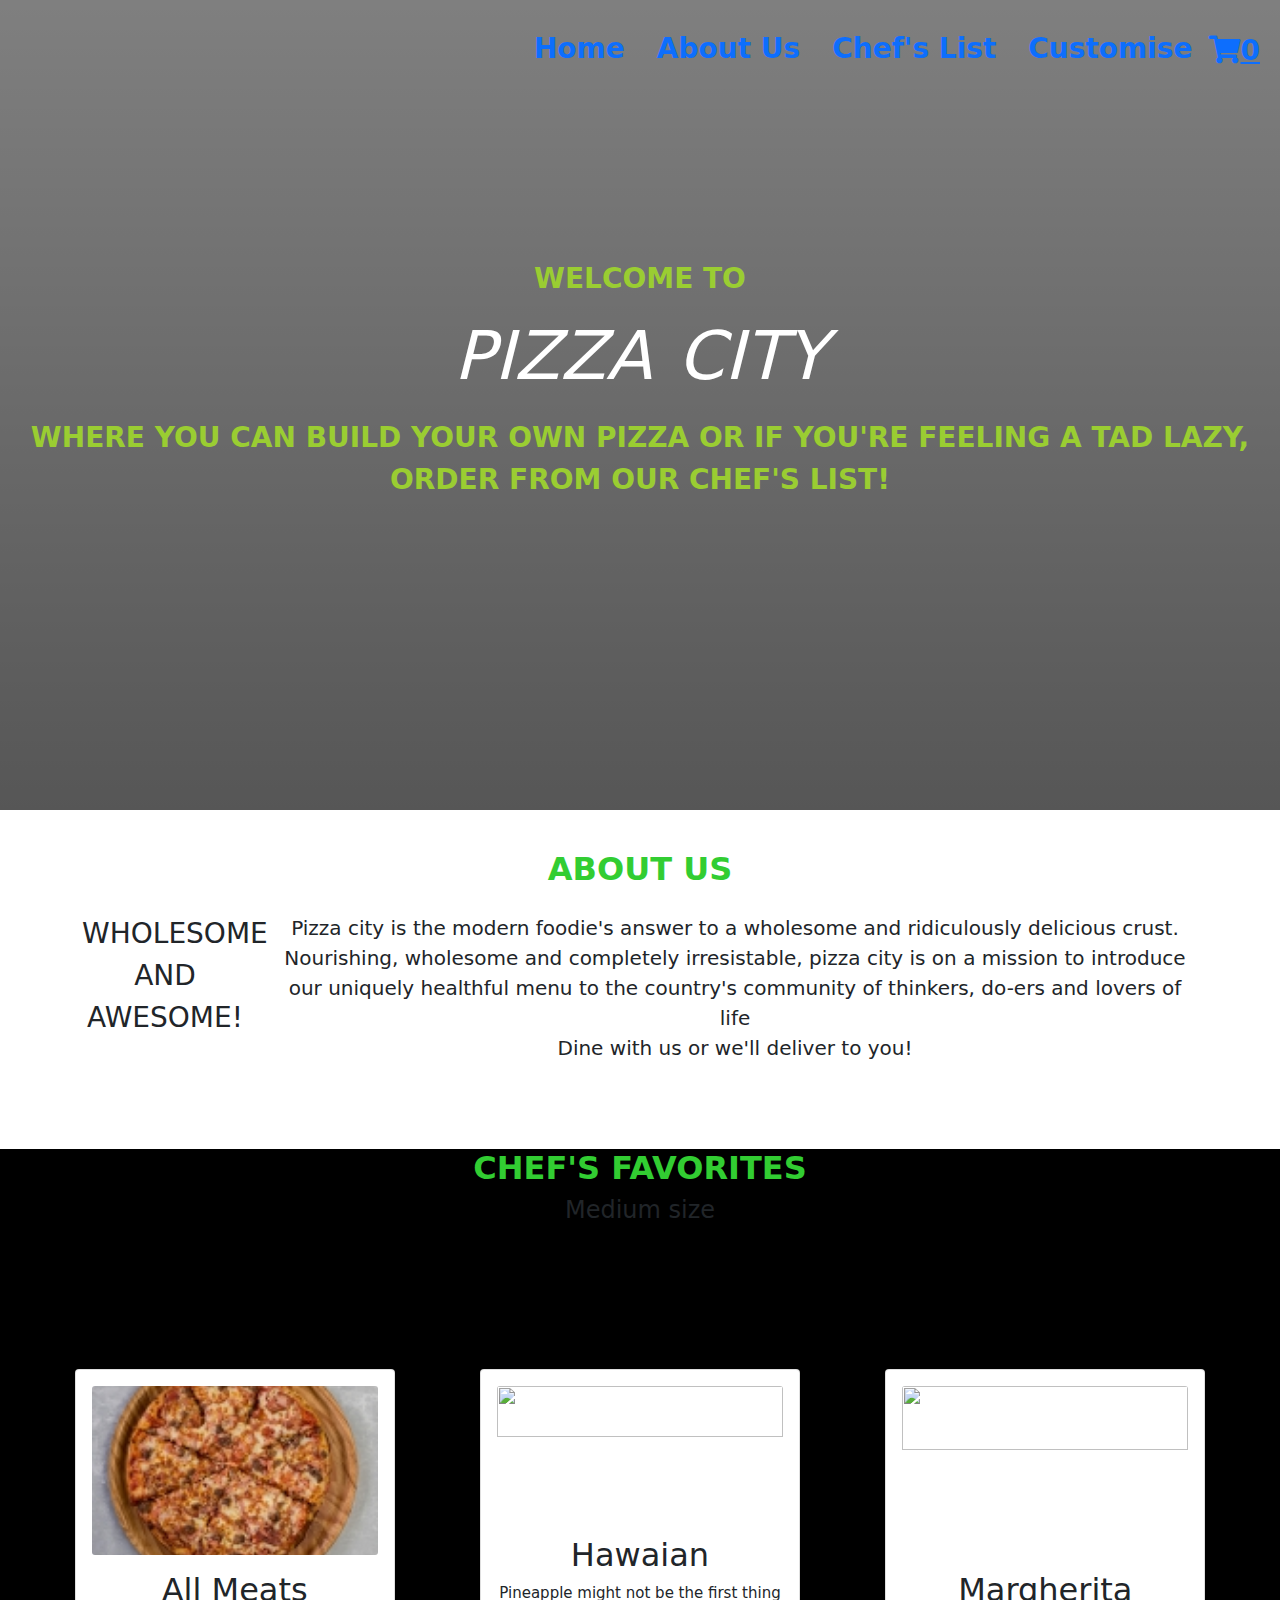
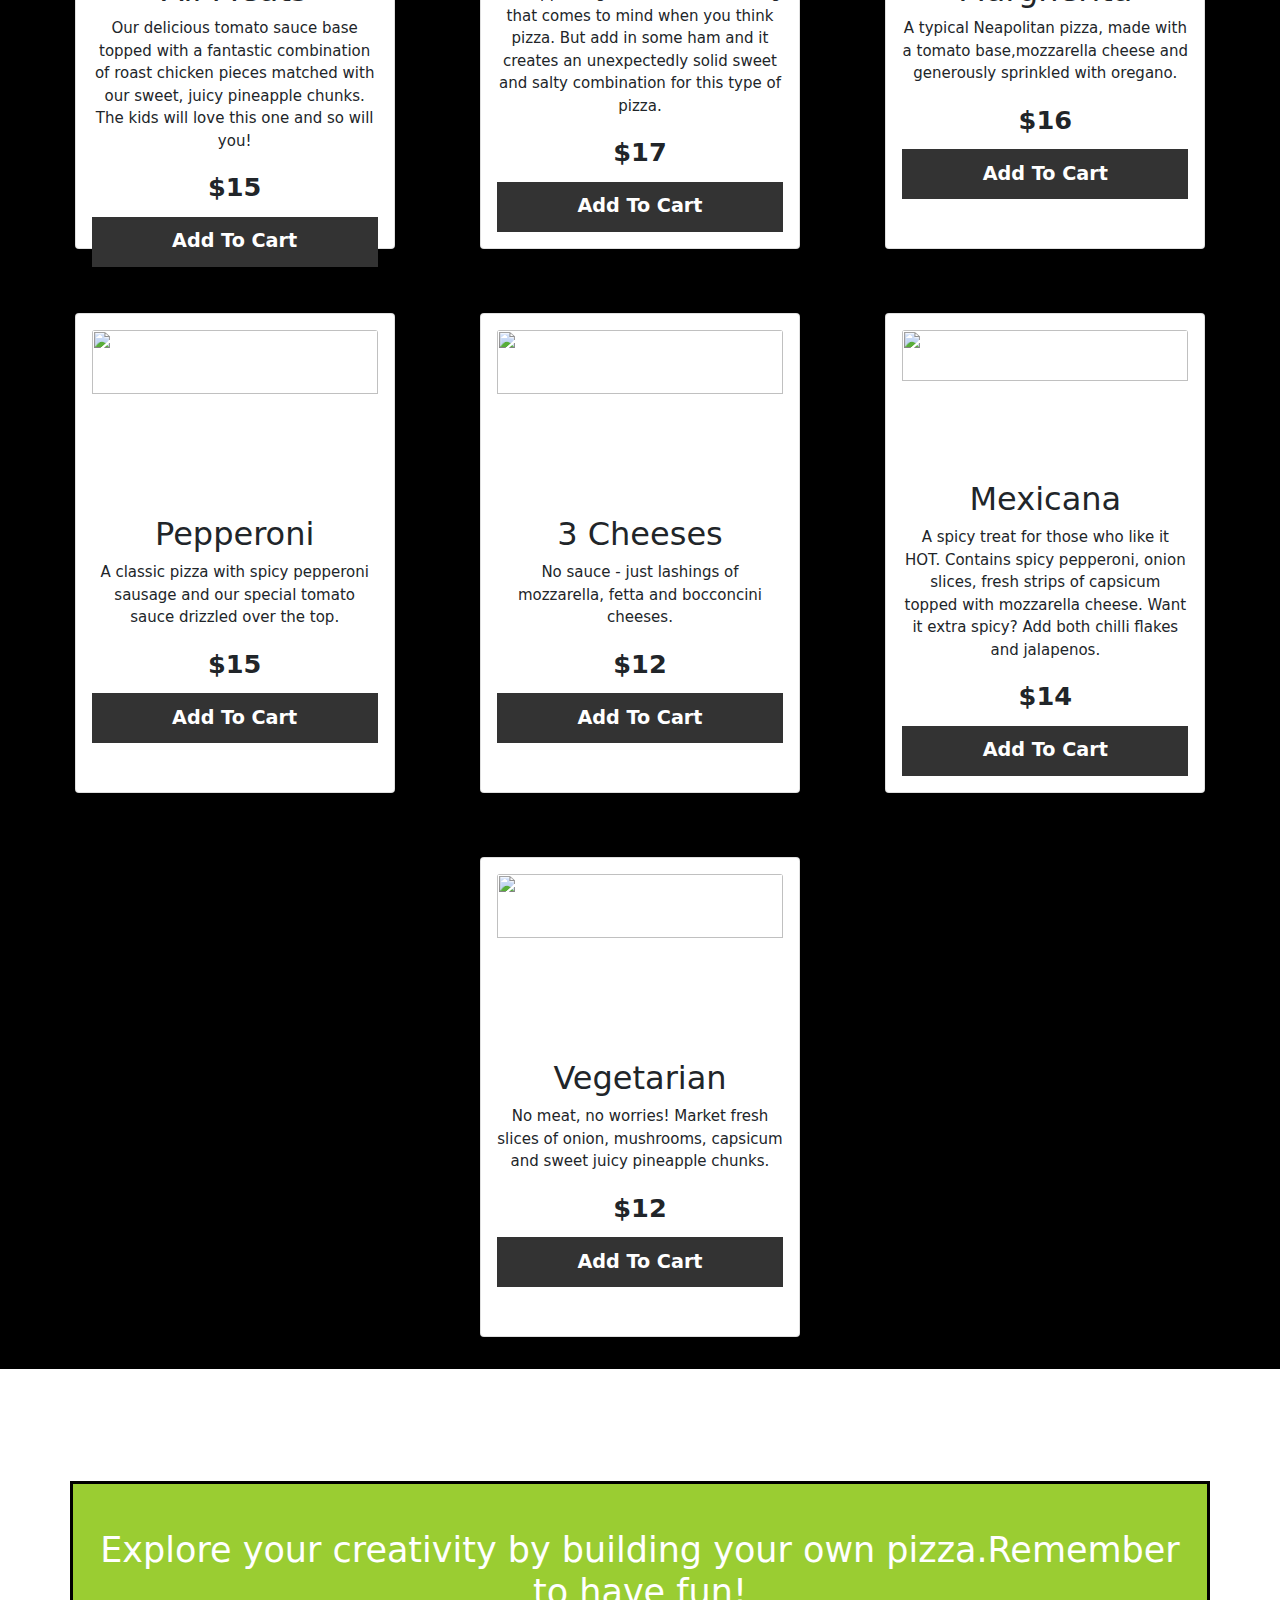
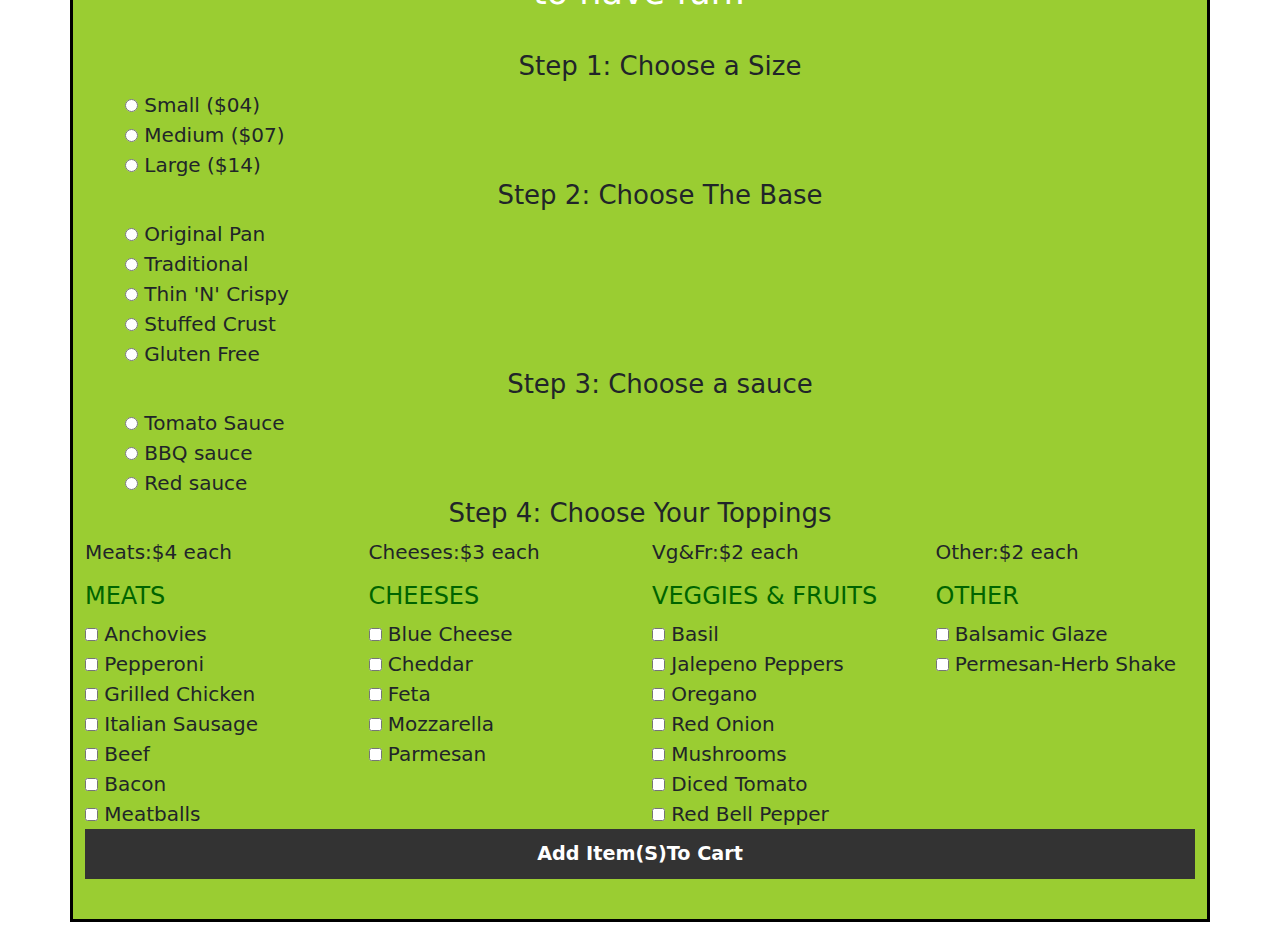
==== index.html @ f9cad9bf "can output to console added item to cart" ====
<!DOCTYPE html>
<html lang="en">
<head>
    <meta charset="UTF-8">
    <meta http-equiv="X-UA-Compatible" content="IE=edge">
    <meta name="viewport" content="width=device-width, initial-scale=1.0">
    <title>pizzaWebsite</title>
    <link href="https://cdnjs.cloudflare.com/ajax/libs/font-awesome/5.13.0/css/all.min.css" rel="stylesheet">
    <link href="css/bootstrap.css" rel = "stylesheet" type = "text/css">
    <link href="css/styles.css" type="text/css" rel="stylesheet">
    <script src="js/jquery-3.5.1.js"></script>
    <script async src="js/scripts.js"></script>
</head>
<body>

<!-- introduction starts -->
<section class="intro">
    <ul class="nav justify-content-end navbar-light" id="navBar">
        <li class="nav-item">
          <a class="nav-link active" aria-current="page" href="#introL">Home</a>
        </li>
        <li class="nav-item">
          <a class="nav-link" href="#aboutUsL">About Us</a>
        </li>
        <li class="nav-item">
          <a class="nav-link" href="#specialL">Chef's List</a>
        </li>
        <li class="nav-item">
            <a class="nav-link" href="#buildL">Customise</a>
        </li>
        <li class="nav-itemL">
            <a href="#"><i class="fas fa-shopping-cart mt-3"></i><span>0</span></a>
        </li>
        
    </ul>
    <div class="container-fluid" id="introL">
        <p>Welcome to<h1>pizza city</h1>where you can build your own pizza or if you're feeling a tad lazy,<br> order from our chef's list!</p>
    </div>
    
</section>
<!-- introduction ends -->

<!-- About us starts -->
<section class="aboutUs" id="aboutUsL">
    <div class="container" id="container2">
        <h2>About Us</h2>
        <div class="row">
            <div class="col-md-2" id="par1"><p>Wholesome and awesome!</p></div>
            <div class="col-md-10" id="par2">
                <p>Pizza city is the modern foodie's answer to a wholesome and ridiculously delicious crust.<br>Nourishing, wholesome and completely irresistable, pizza city is on a mission to introduce our uniquely healthful menu to the country's community of thinkers, do-ers and lovers of life<br>Dine with us or we'll deliver to you!</p>
            </div>
        </div>   
    </div>
</section>
<!-- About us ends -->

<!-- special card section starts -->
<section class="special" id="specialL">
    <h2 id="title2">Chef's favorites<h4 class="mid">Medium size</h4></h2>
    <div class="card-container">
        <div class="card">
            <img class="card-img" src="images/allmeat.jpg" alt="">
            <h2 class="mt-3">All Meats</h2>
            <p class="card-par">Our delicious tomato sauce base topped with a fantastic combination of roast chicken pieces matched with our sweet, juicy pineapple chunks. The kids will love this one and so will you!</p>
            <div class="price">$15</div>
            <a class="cartRef" href="#"><button>Add To Cart</button></a>
        </div>
        <div class="card">
            <img class="card-img" src="images/hawaian.jpeg" alt="">
            <h2 class="mt-3">Hawaian</h2>
            <p class="card-par">Pineapple might not be the first thing that comes to mind when you think pizza. But add in some ham and it creates an unexpectedly solid sweet and salty combination for this type of pizza.</p>
            <div class="price">$17</div>
            <a class="cartRef" href="#"><button>Add To Cart</button></a>
        </div>
        <div class="card">
            <img class="card-img" src="images/magherita.jpeg" alt="">
            <h2 class="mt-3">Margherita</h2>
            <p class="card-par">A typical Neapolitan pizza, made with a tomato base,mozzarella cheese and generously sprinkled with oregano.</p>
            <div class="price">$16</div>
            <a class="cartRef" href="#"><button>Add To Cart</button></a>
        </div>
        <div class="card">
            <img class="card-img" src="images/pepperoni.jpeg" alt="">
            <h2 class="mt-3">Pepperoni</h2>
            <p class="card-par">A classic pizza with spicy pepperoni sausage and our special tomato sauce drizzled over the top.</p>
            <div class="price">$15</div>
            <a class="cartRef" href="#"><button>Add To Cart</button></a>
        </div>
        <div class="card">
            <img class="card-img" src="images/3cheese.jpeg" alt="">
            <h2 class="mt-3">3 Cheeses</h2>
            <p class="card-par">No sauce - just lashings of mozzarella, fetta and bocconcini cheeses.</p>
            <div class="price">$12</div>
            <a class="cartRef" href="#"><button>Add To Cart</button></a>
        </div>
        <div class="card">
            <img class="card-img" src="images/mexicana.jpeg" alt="">
            <h2 class="mt-3">Mexicana</h2>
            <p class="card-par">A spicy treat for those who like it HOT. Contains spicy pepperoni, onion slices, fresh strips of capsicum topped with mozzarella cheese. Want it extra spicy? Add both chilli flakes and jalapenos.</p>
            <div class="price">$14</div>
            <a class="cartRef" href="#"><button>Add To Cart</button></a>
        </div>
        <div class="card">
            <img class="card-img" src="images/vegeterian.jpeg" alt="">
            <h2 class="mt-3">Vegetarian</h2>
            <p class="card-par">No meat, no worries! Market fresh slices of onion, mushrooms, capsicum and sweet juicy pineapple chunks.</p>
            <div class="price">$12</div>
            <a class="cartRef" href="#"><button>Add To Cart</button></a>
        </div>
        
    </div>
    <div class="select"></div>
</section>

<!-- special card section ends -->

<!-- buid your own pizza form start -->
<section class="buid" id="buildL">
    <div class="container" id="containerBuild">
        <h2 id="title3">Explore your creativity by building your own pizza.Remember to have fun!</h2>
        <div class="step1">
            <h2>Step 1: Choose a Size</h2>
            <input type="radio" id="Small" name="size" value="Small" class="clickable"required>
            <label for="Small">Small ($04)</label><br>
            <input type="radio" id="Medium" name="size" value="Medium" class="clickable"required>
            <label for="Medium">Medium ($07)</label><br>
            <input type="radio" id="Large" name="size" value="Large" class="clickable"required>
            <label for="Large">Large ($14)</label><br>
        </div>
        <div class="step2">
            <h2>Step 2: Choose The Base</h2>
            <input type="radio" id="Original Pan" name="base" value="Original Pan" required>
            <label for="Original Pan">Original Pan</label><br>
            <input type="radio" id="Traditional" name="base" value="Traditional" required>
            <label for="Traditional">Traditional</label><br>
            <input type="radio" id="Thin 'N' Crispy" name="base" value="Thin 'N' Crispy" required>
            <label for="Thin 'N' Crispy">Thin 'N' Crispy</label><br>
            <input type="radio" id="Stuffed Crust" name="base" value="Stuffed Crust" required>
            <label for="Stuffed Crust">Stuffed Crust</label><br>
            <input type="radio" id="Gluten Free" name="base" value="Gluten Free" required>
            <label for="Gluten Free">Gluten Free</label><br>
        </div>
        <div class="step3">
            <h2>Step 3: Choose a sauce</h2>
            <input type="radio" id="Tomato Sauce" name="sauce" value="Tomato Sauce">
            <label for="Tomato Sauce">Tomato Sauce</label><br>
            <input type="radio" id="BBQ sauce" name="sauce" value="BBQ sauce">
            <label for="BBQ sauce">BBQ sauce</label><br>
            <input type="radio" id="Red sauce" name="sauce" value="Red sauce">
            <label for="Red sauce">Red sauce</label><br>
        </div>
        <div class="step4">
            <h2>Step 4: Choose Your Toppings</h2>
            <div class="row">
                <div class="col-md-3">
                    <div class="prices">Meats:$4 each</div> 
                    <h4>MEATS</h4>
                    <div class="toppings">
                        <input type="checkbox" id="Anchovies" name="topping">
                        <label for="Anchovies">Anchovies</label>
                    </div>
                    <div class="toppings">
                        <input type="checkbox" id="Pepperoni" name="topping">
                        <label for="Pepperoni">Pepperoni</label>
                    </div>
                    <div class="toppings">
                        <input type="checkbox" id="Grilled Chicken" name="topping">
                        <label for="Grilled Chicken">Grilled Chicken</label>
                    </div>
                    <div class="toppings">
                        <input type="checkbox" id="Italian Sausage" name="topping">
                        <label for="Italian Sausage">Italian Sausage</label>
                    </div>
                    <div class="toppings">
                        <input type="checkbox" id="Beef" name="topping">
                        <label for="Beef">Beef</label>
                    </div>
                    <div class="toppings">
                        <input type="checkbox" id="Bacon" name="topping">
                        <label for="Bacon">Bacon</label>
                    </div>
                    <div class="toppings">
                        <input type="checkbox" id="Meatballs" name="topping">
                        <label for="Meatballs">Meatballs</label>
                    </div>
                </div>

                <div class="col-md-3">
                    <div class="prices">Cheeses:$3 each</div>
                    <h4>CHEESES</h4>
                    <div class="toppings">
                        <input type="checkbox" id="Blue Cheese" name="topping">
                        <label for="Blue Cheese">Blue Cheese</label>
                    </div>
                    <div class="toppings">
                        <input type="checkbox" id="Cheddar" name="topping">
                        <label for="Cheddar">Cheddar</label>
                    </div>
                    <div class="toppings">
                        <input type="checkbox" id="Feta" name="topping">
                        <label for="Feta">Feta</label>
                    </div>
                    <div class="toppings">
                        <input type="checkbox" id="Mozzarella" name="topping">
                        <label for="Mozzarella">Mozzarella</label>
                    </div>
                    <div class="toppings">
                        <input type="checkbox" id="Parmesan" name="topping">
                        <label for="Parmesan">Parmesan</label>
                    </div>
                </div>
                <div class="col-md-3">
                    <div class="prices">Vg&Fr:$2 each</div>
                    <h4>VEGGIES & FRUITS</h4>
                    <div class="toppings">
                        <input type="checkbox" id="Basil" name="topping">
                        <label for="Basil">Basil</label>
                    </div>
                    <div class="toppings">
                        <input type="checkbox" id="Jalepeno Peppers" name="topping">
                        <label for="Jalepeno Peppers">Jalepeno Peppers</label>
                    </div>
                    <div class="toppings">
                        <input type="checkbox" id="Oregano" name="topping">
                        <label for="Oregano">Oregano</label>
                    </div>
                    <div class="toppings">
                        <input type="checkbox" id="Red Onion" name="topping">
                        <label for="Red Onion">Red Onion</label>
                    </div>
                    <div class="toppings">
                        <input type="checkbox" id="Mushrooms" name="topping">
                        <label for="Mushrooms">Mushrooms</label>
                    </div>
                    <div class="toppings">
                        <input type="checkbox" id="Diced Tomato" name="topping">
                        <label for="Diced Tomato">Diced Tomato</label>
                    </div>
                    <div class="toppings">
                        <input type="checkbox" id="Red Bell Pepper" name="topping">
                        <label for="Red Bell Pepper">Red Bell Pepper</label>
                    </div>
                </div>

                <div class="col-md-3">
                    <div class="prices">Other:$2 each</div>
                    <h4>OTHER</h4>
                    <div class="toppings">
                        <input type="checkbox" id="Balsamic Glaze" name="topping">
                        <label for="Balsamic Glaze">Balsamic Glaze</label>
                    </div>
                    <div class="toppings">
                        <input type="checkbox" id="Permesan-Herb Shake" name="topping">
                        <label for="Permesan-Herb Shake">Permesan-Herb Shake</label>
                    </div>
                </div>
            </div>
        </div>
        <a class="cartRef" href="#"><button type="submit" id="submit">Add Item(s)To Cart</button></a>
        
    </div>
</section>
<!-- buid your own pizza form ends -->

</body>
</html>
---- css/styles.css ----
*{
    padding:0;
    margin:0;
    box-sizing:border-box;
}


/* introduction starts*/
.intro{
    background-image:linear-gradient(rgba(0, 0, 0, 0.5), rgba(0, 0, 0, 0.664)),url("../images/intro4.jpg.crdownload");
    height: 90vh;
    background-size: cover;
    background-position: center;
    text-transform: uppercase;
    text-align: center;
    font-size: 28px;
    color: yellowgreen;
    font-weight: bold;
}
.intro h1{
    margin: 0;
    margin-bottom: 20px;
    color: white;
    font-size: 240%;
    word-spacing: 4px;
    font-style: italic;
}
.intro ul{
    padding-top: 20px;
    padding-bottom: 180px;
    text-transform:none;
}
.nav-itemL{
    margin-right:20px
}
.aboutUs{
    margin-bottom: 70px;
}
/* introduction ends*/

/* About us starts */
#container2 h2{
    text-transform: uppercase;
    text-align: center;
    color:limegreen;
    font-weight: bolder;
    margin-top: 40px;
    margin-bottom: 25px;
}
#container2 p{
    text-align: center;
}
#par1{
    font-size: 28px;
    text-transform:uppercase;
}
#par2{
    font-size:20px;
}
/* About us ends */

/* special card section starts */
.special{
    background-color: black;
    height:fit-content;
}
#title2{
    text-transform: uppercase;
    text-align: center;
    color:limegreen;
    font-weight: bolder;
}
.mid{
    text-align: center;
}
.cartRef{
    text-decoration: none;
}
.card-container{
    width: 95%;
    margin:7rem auto;
    display:flex;
    align-items: center;
    justify-content: space-around;
    flex-wrap: wrap;
}
.card{
    height:30rem;
    width: 20rem;
    background: white;
    padding: 1rem;
    margin: 2rem;
    text-align: center;
}
.card-img{
    height:38%;
    width:100%;
    object-fit: cover;
}
.cartRef button{
    font-size: 1.2rem;
    background: #333;
    color: #fff;
    outline: none;
    border:none;
    font-weight:bold;
    text-transform: capitalize;
    cursor:pointer;
    height:50px;
    width:100%;
    display: flex;
    flex-direction: column;
    justify-content: center;
    align-items: center;
}
.cartRef button:hover{
    background-color: yellowgreen;
    color:black;
}
.card:hover{
    transform: scale(1.1);
    transition-duration: 250ms;
}
.price{
    font-weight: bolder;
    font-size: 160%;
    margin-bottom: 10px;
}
.card-par{
    font-size: 15px;
}
/* special card section ends */

/* Build your pizza start */
#containerBuild{
    background-color: yellowgreen;
    margin-bottom: 30px;
    padding-bottom: 40px;
    border:3px solid black;
    font-size: 20px;
}
#containerBuild h2{
    text-align: center;
    font-size: 26px;
}
.step1 ul{
    text-align: center;
    list-style-type: none;
    align-items: center;
    font-weight: bold;
    font-size: 21px;
}
h2#title3{
    color:white;
    text-align: center;
    padding-top:45px;
    padding-bottom: 30px;
    font-size: 35px;
}
.step4 h4{
    color: darkgreen;
    margin-top:15px;
}
.step1,
.step2,
.step3{
    padding-left: 40px;
}

/* Build your pizza ends */
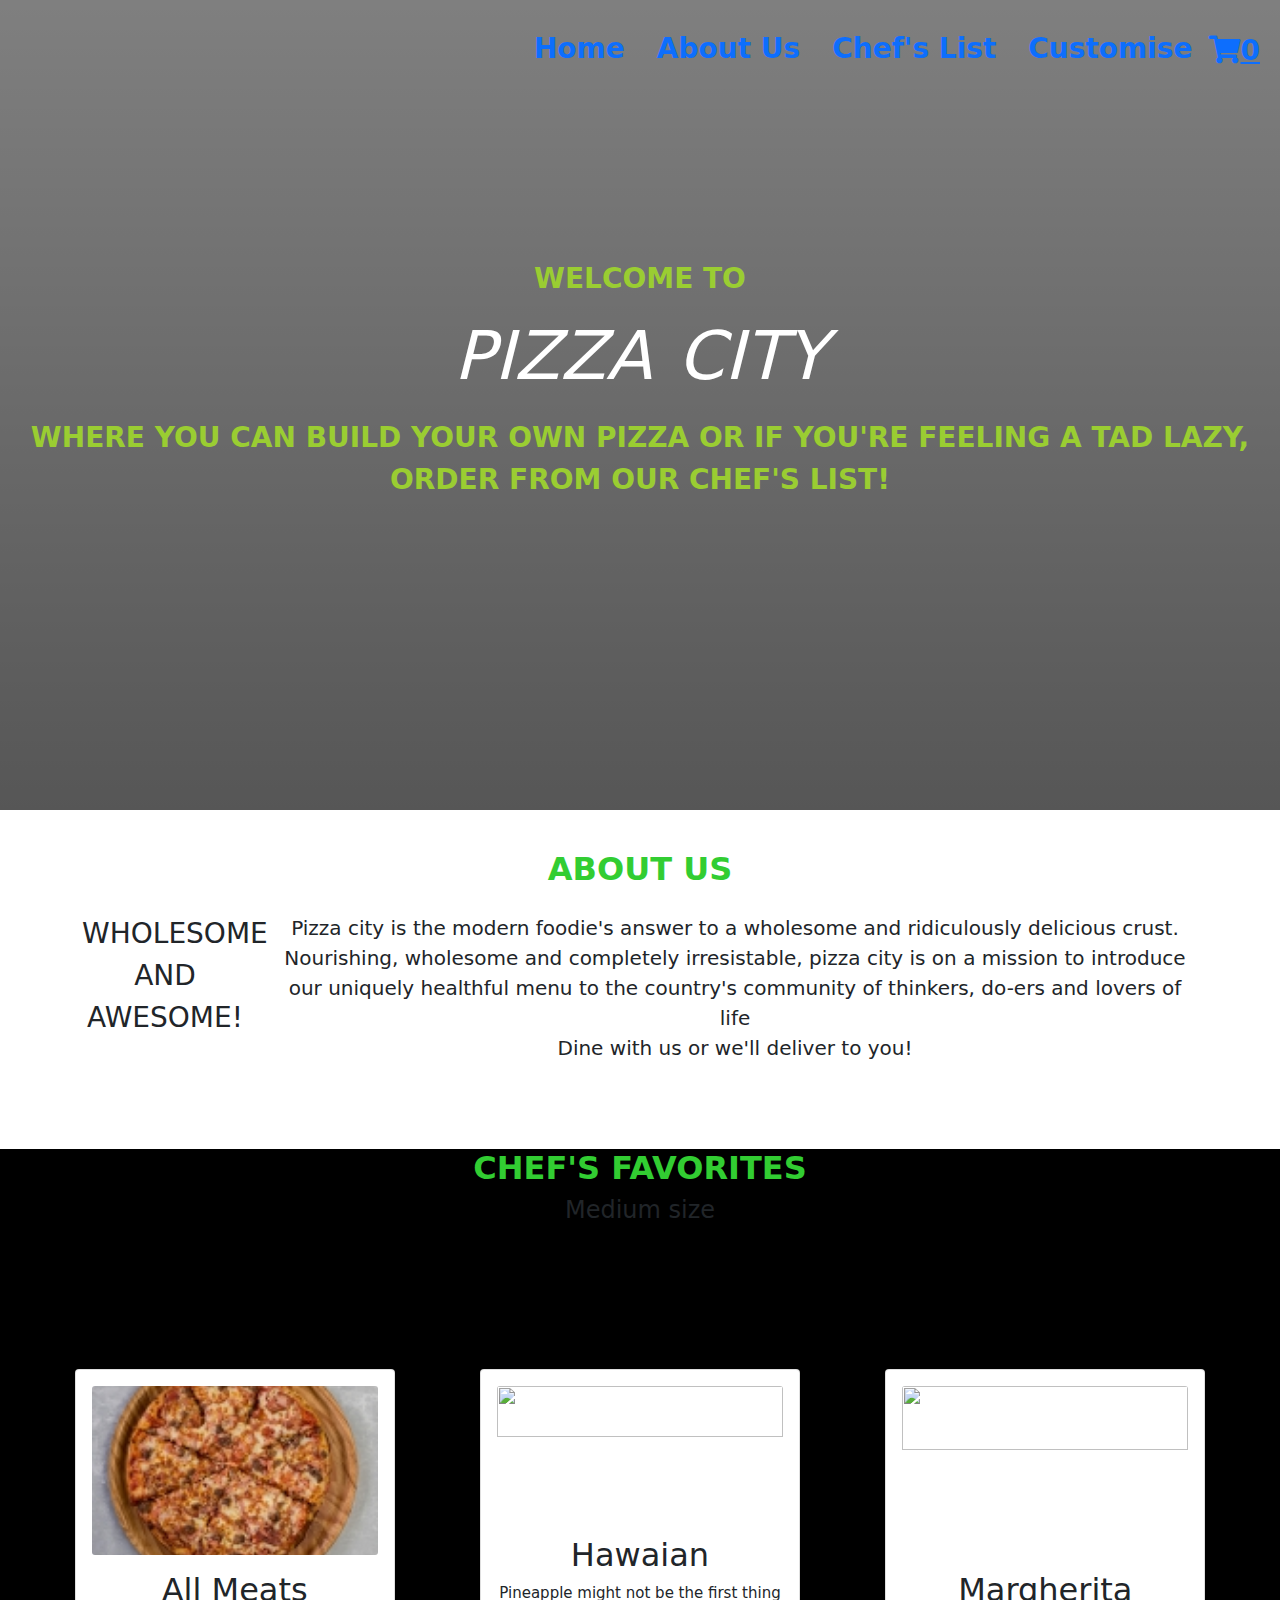
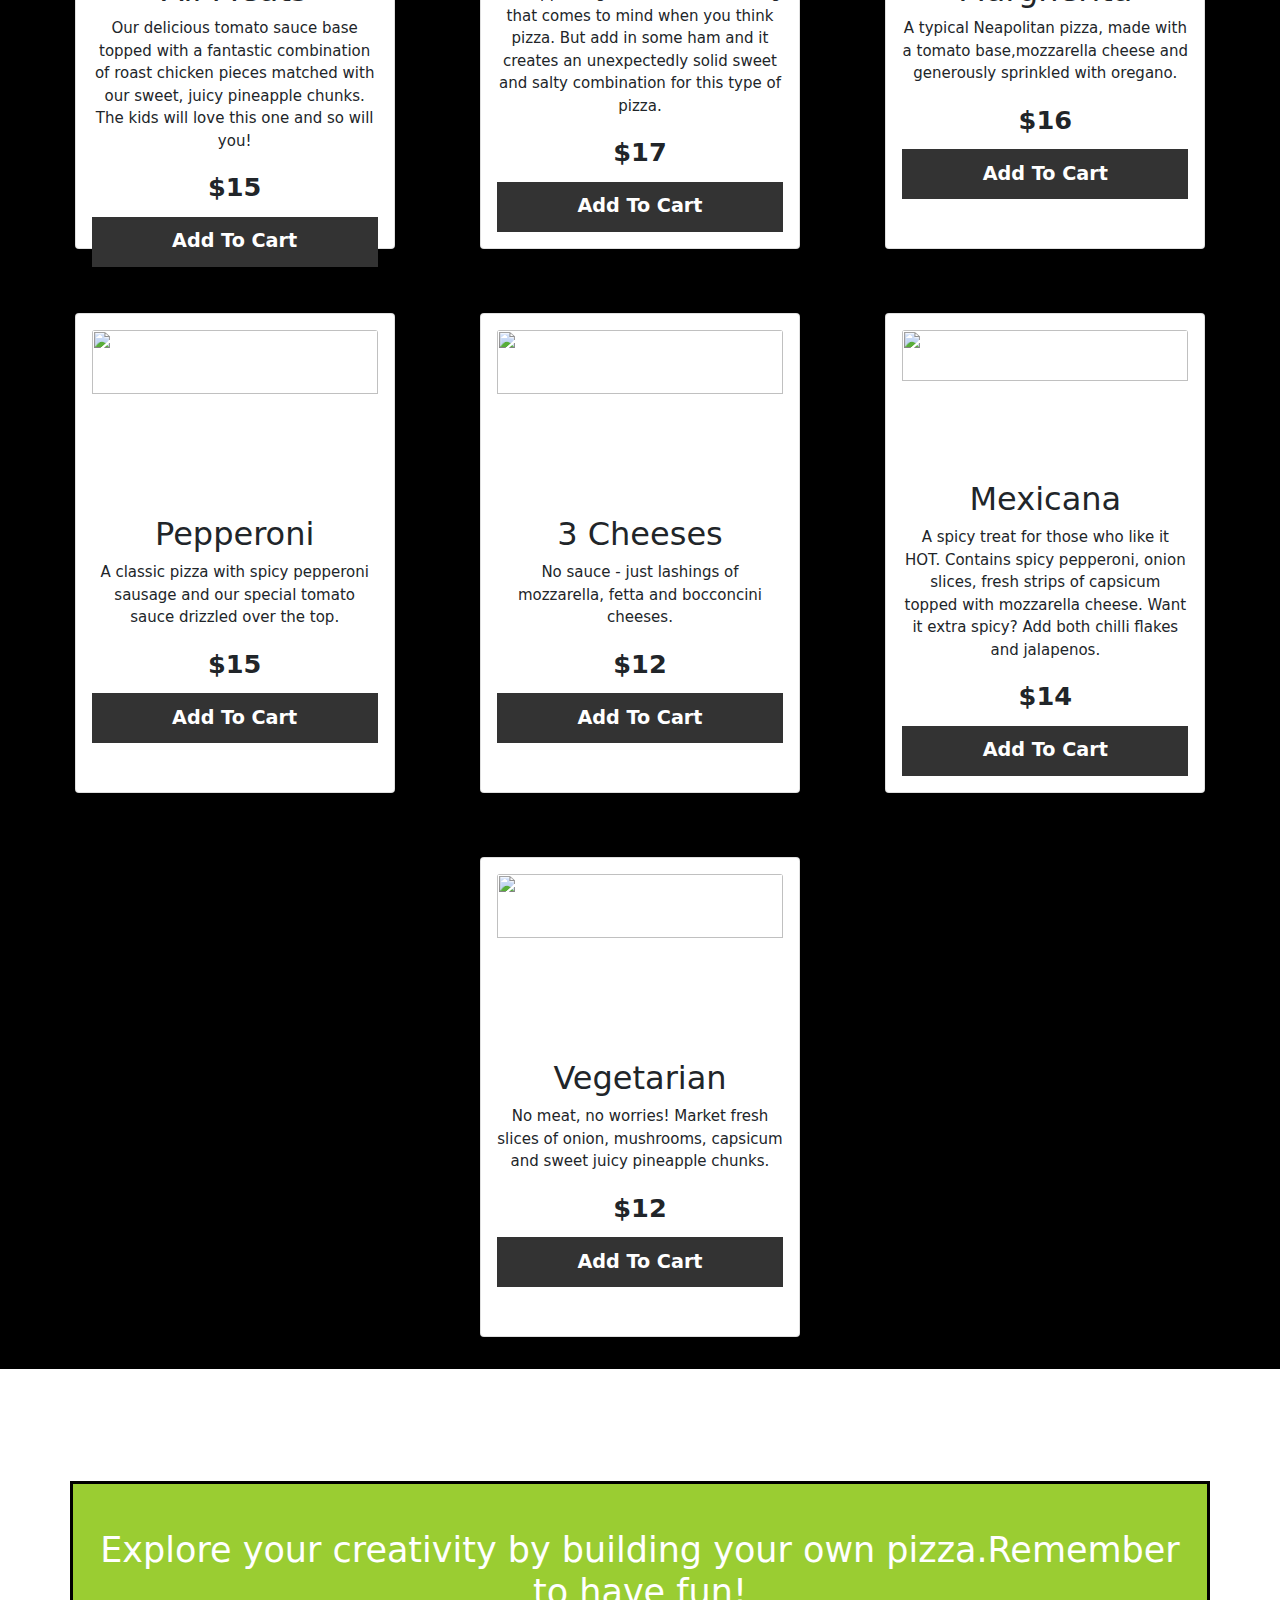
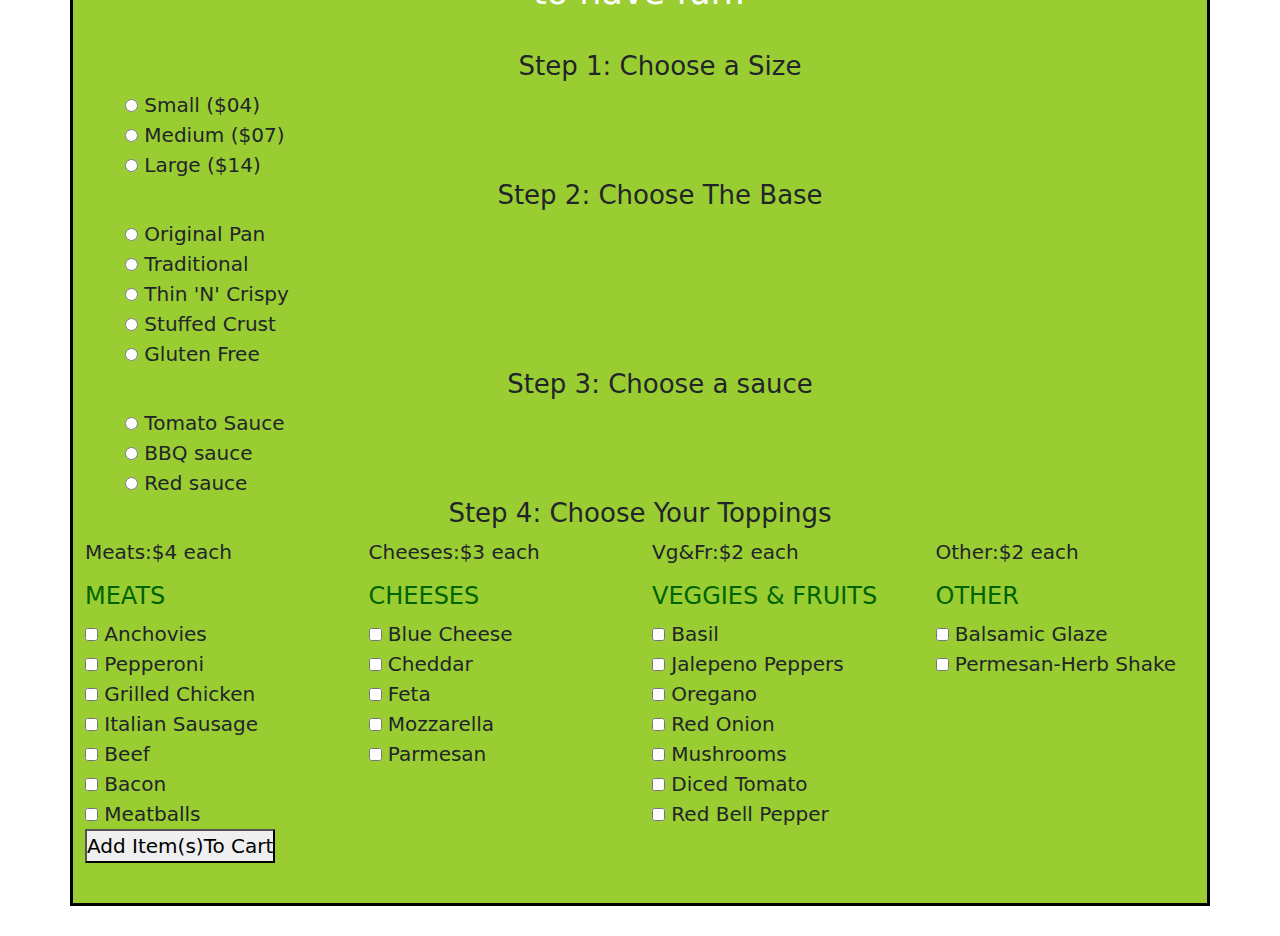
==== commit 06dc2841: "add local storage" ====
--- a/index.html
+++ b/index.html
@@ -256,7 +256,7 @@
                 </div>
             </div>
         </div>
-        <a class="cartRef" href="#"><button type="submit" id="submit">Add Item(s)To Cart</button></a>
+        <button type="submit" id="submit">Add Item(s)To Cart</button>
         
     </div>
 </section>
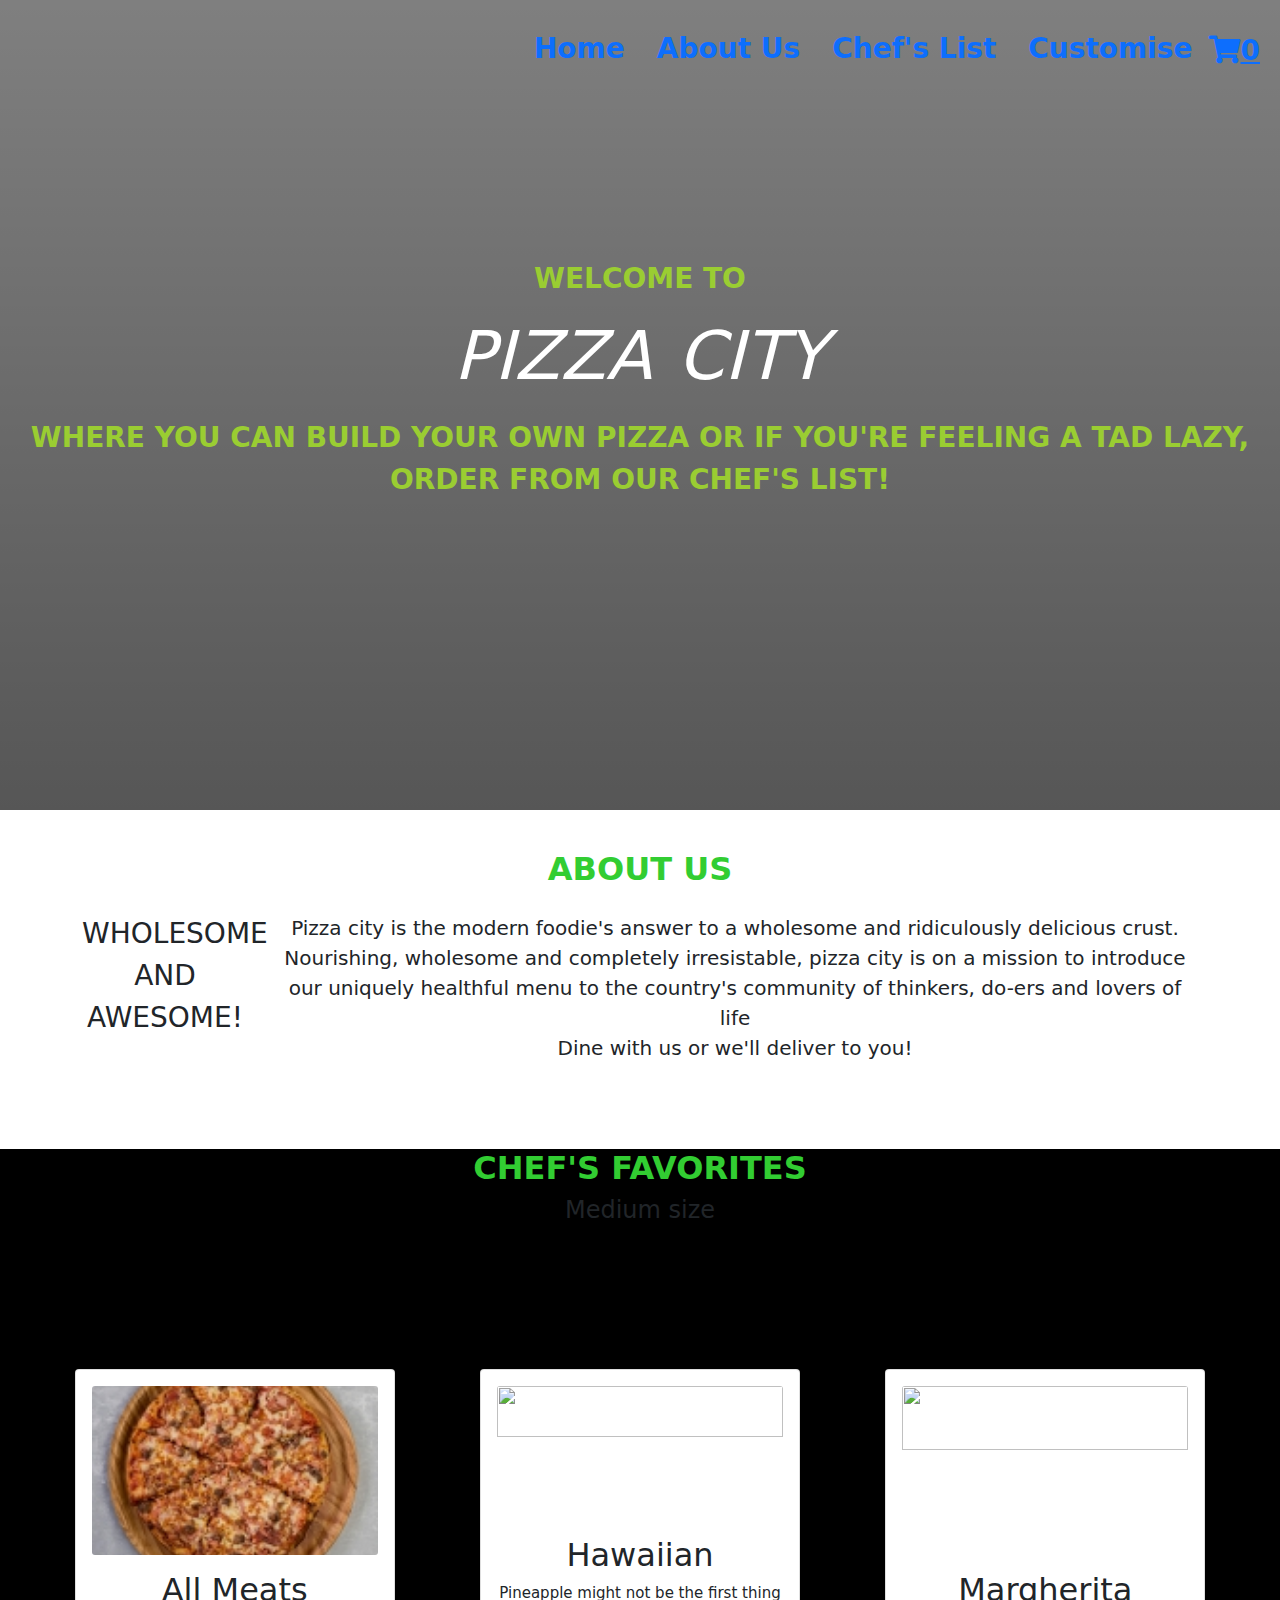
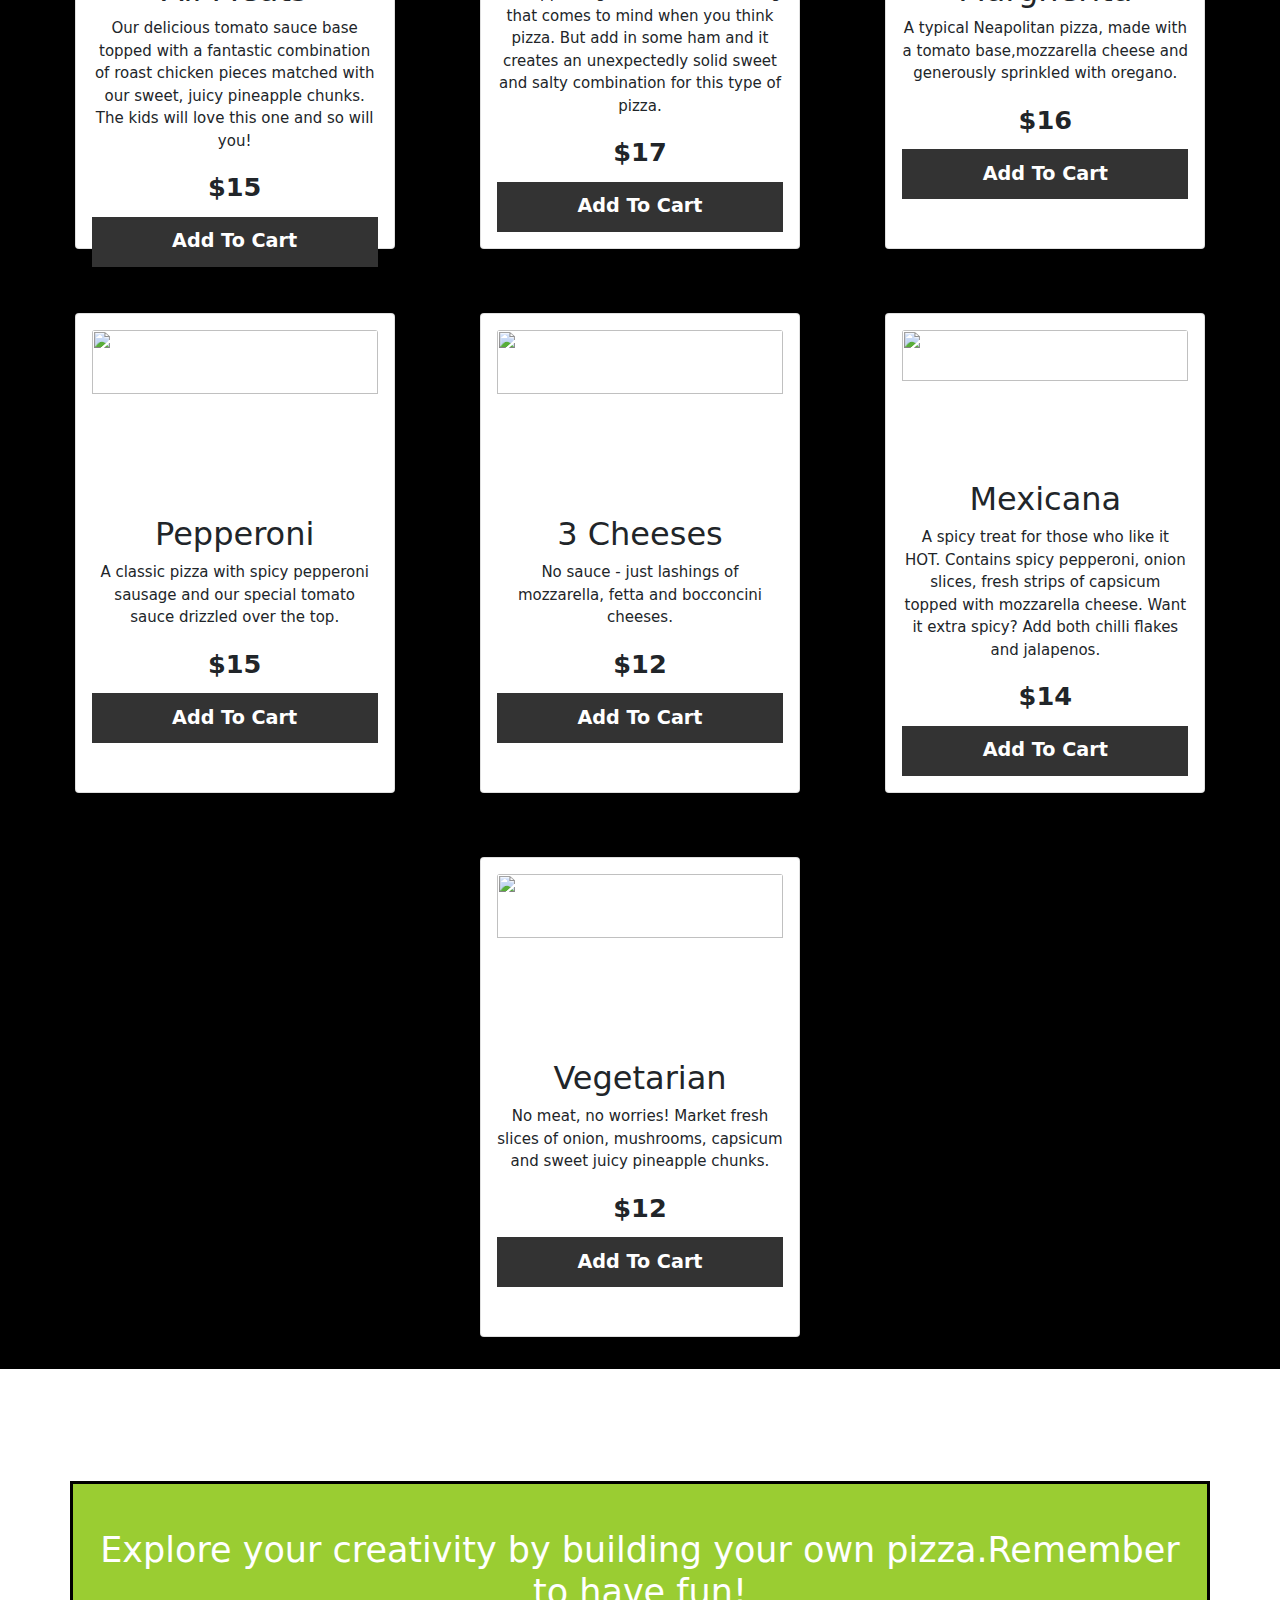
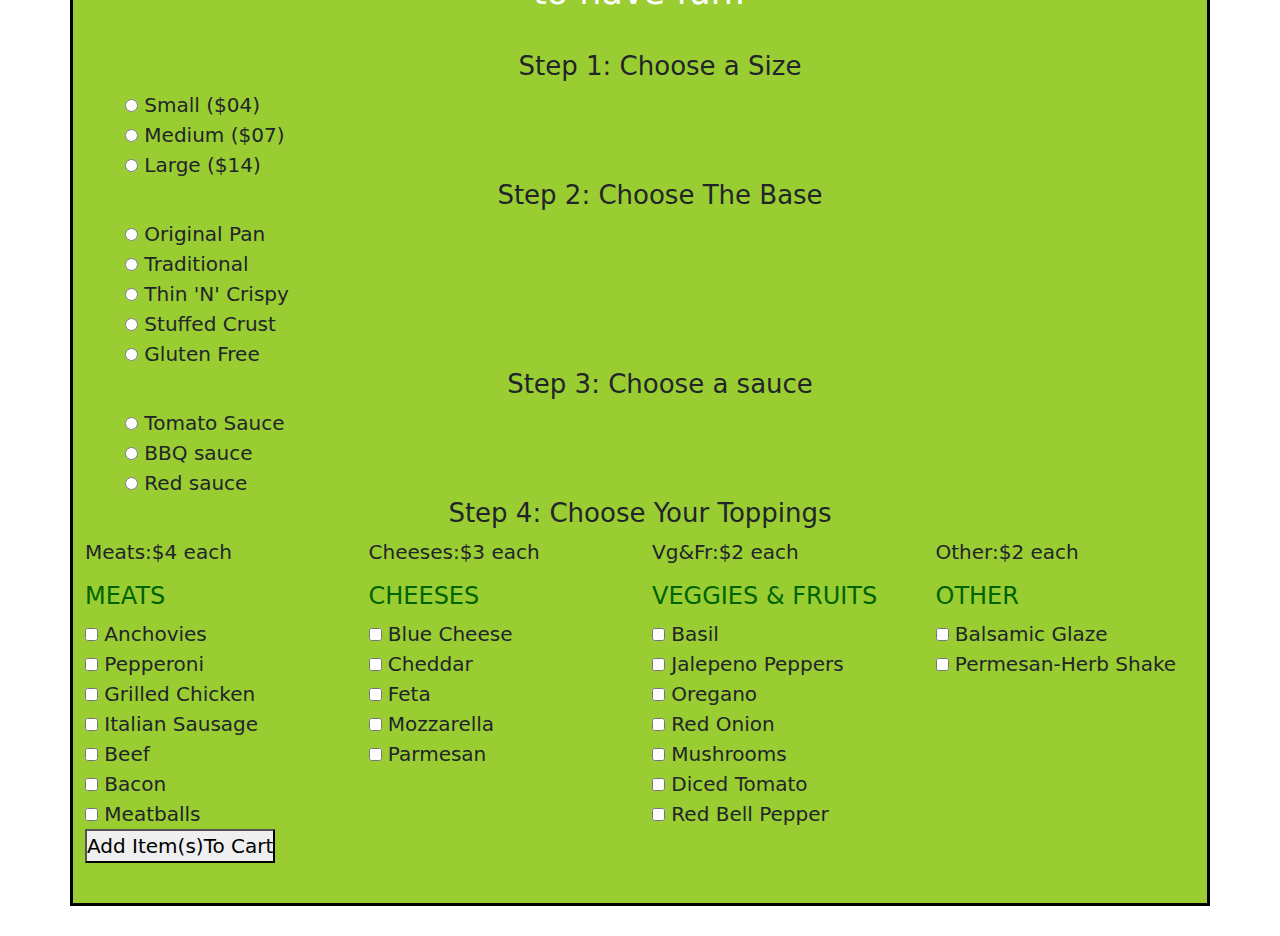
==== commit 47c6e16b: "add object for chefs fav" ====
--- a/index.html
+++ b/index.html
@@ -67,7 +67,7 @@
         </div>
         <div class="card">
             <img class="card-img" src="images/hawaian.jpeg" alt="">
-            <h2 class="mt-3">Hawaian</h2>
+            <h2 class="mt-3">Hawaiian</h2>
             <p class="card-par">Pineapple might not be the first thing that comes to mind when you think pizza. But add in some ham and it creates an unexpectedly solid sweet and salty combination for this type of pizza.</p>
             <div class="price">$17</div>
             <a class="cartRef" href="#"><button>Add To Cart</button></a>
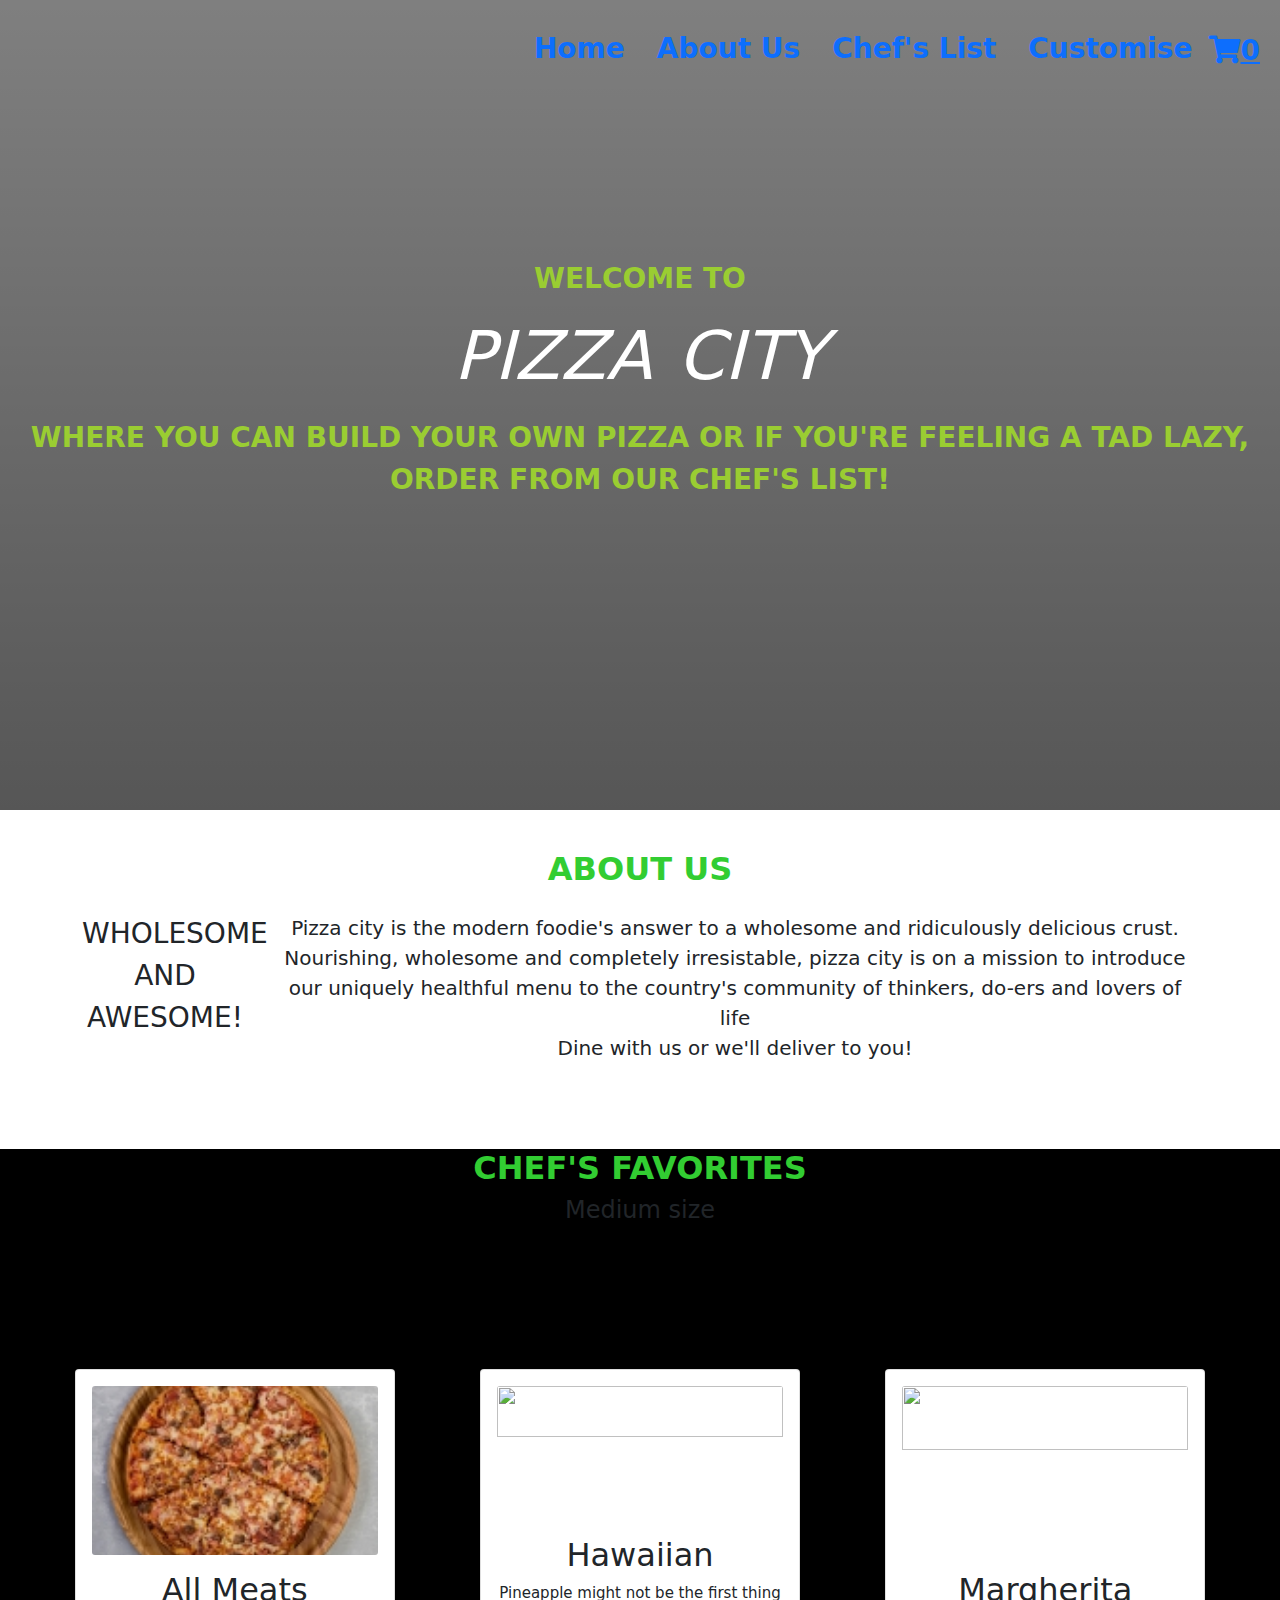
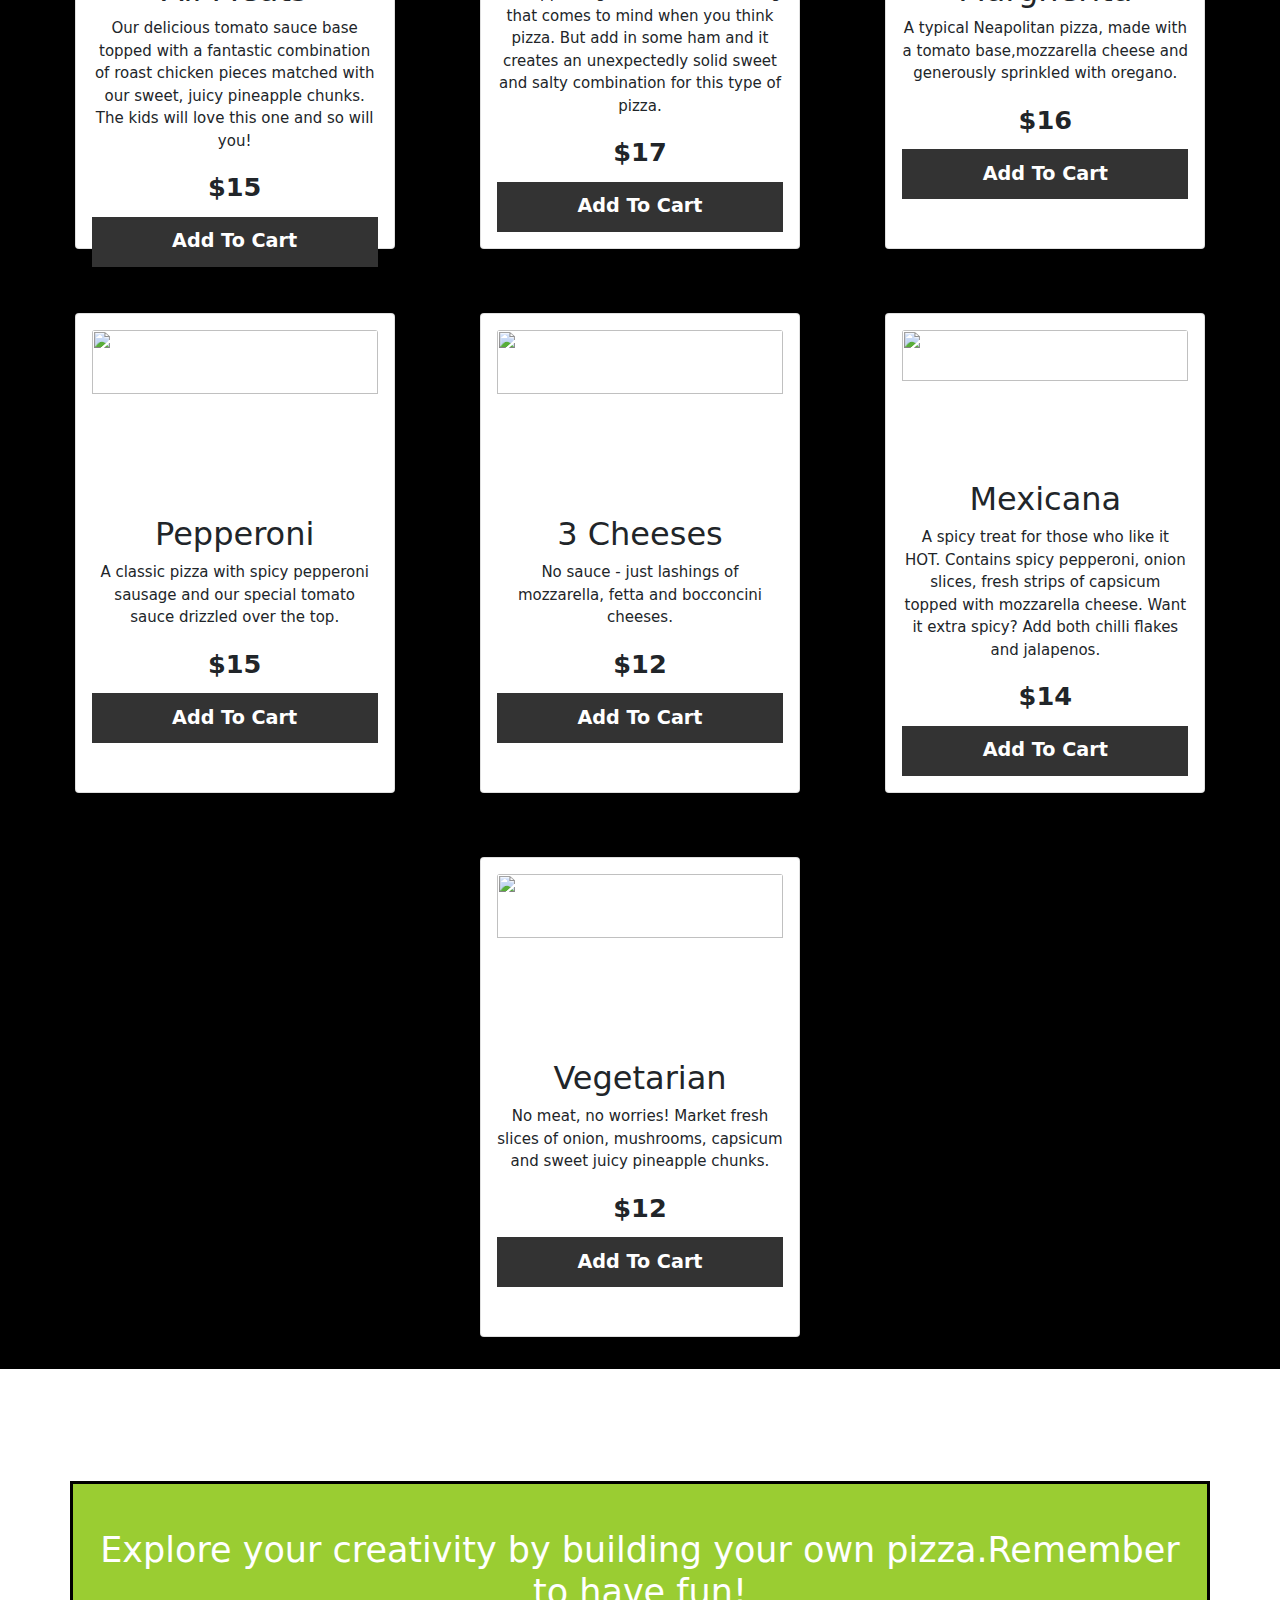
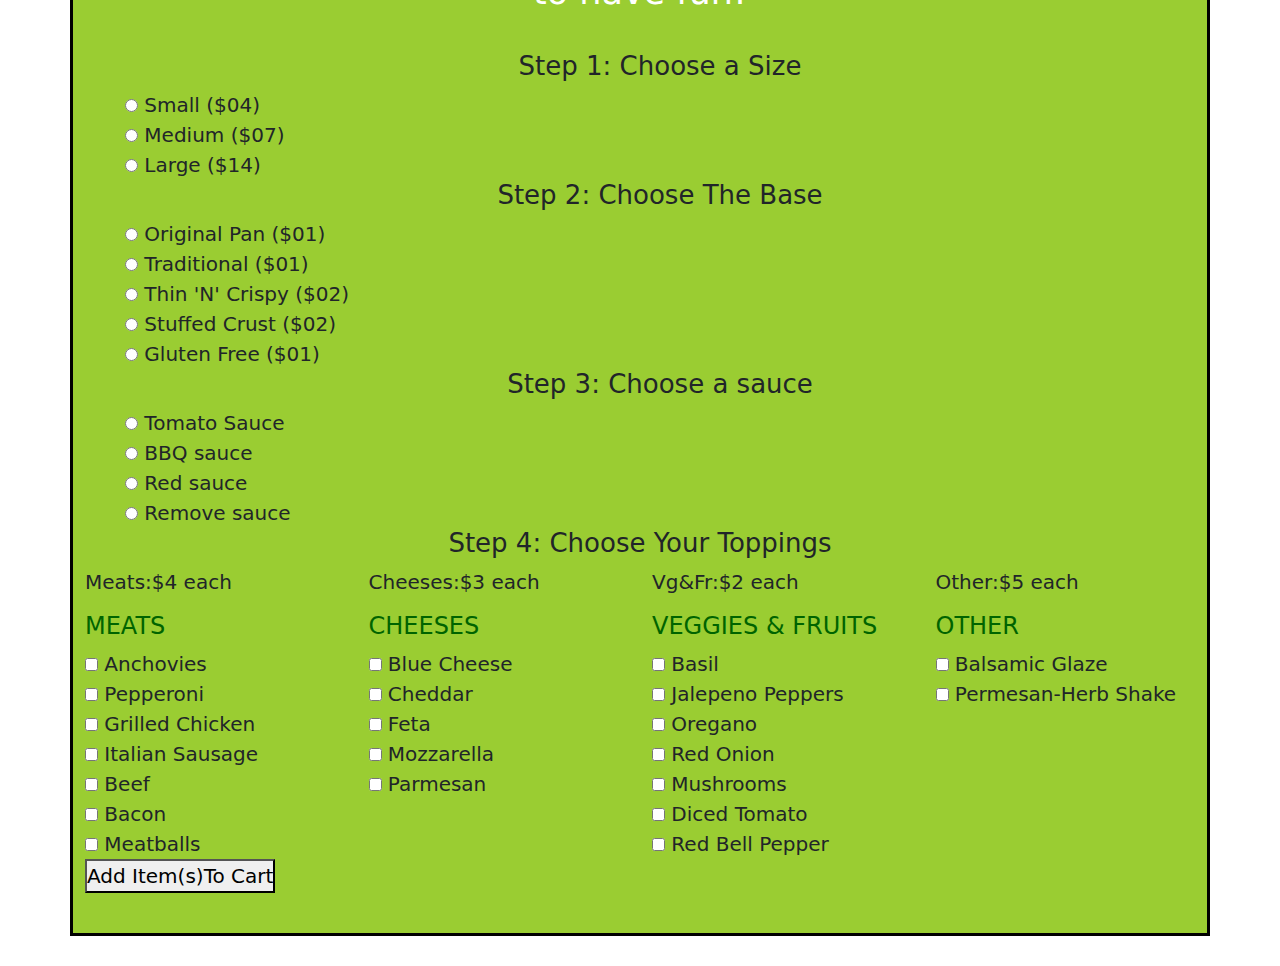
==== commit bcb81a81: "can output in the console the items in the cart" ====
--- a/index.html
+++ b/index.html
@@ -120,7 +120,7 @@
         <h2 id="title3">Explore your creativity by building your own pizza.Remember to have fun!</h2>
         <div class="step1">
             <h2>Step 1: Choose a Size</h2>
-            <input type="radio" id="Small" name="size" value="Small" class="clickable"required>
+            <input type="radio" id="Small" name="size" value="Small" class="clickable" required>
             <label for="Small">Small ($04)</label><br>
             <input type="radio" id="Medium" name="size" value="Medium" class="clickable"required>
             <label for="Medium">Medium ($07)</label><br>
@@ -129,25 +129,27 @@
         </div>
         <div class="step2">
             <h2>Step 2: Choose The Base</h2>
-            <input type="radio" id="Original Pan" name="base" value="Original Pan" required>
-            <label for="Original Pan">Original Pan</label><br>
+            <input type="radio" id="OriginalPan" name="base" value="Original Pan" required>
+            <label for="OriginalPan">Original Pan ($01)</label><br>
             <input type="radio" id="Traditional" name="base" value="Traditional" required>
-            <label for="Traditional">Traditional</label><br>
-            <input type="radio" id="Thin 'N' Crispy" name="base" value="Thin 'N' Crispy" required>
-            <label for="Thin 'N' Crispy">Thin 'N' Crispy</label><br>
-            <input type="radio" id="Stuffed Crust" name="base" value="Stuffed Crust" required>
-            <label for="Stuffed Crust">Stuffed Crust</label><br>
-            <input type="radio" id="Gluten Free" name="base" value="Gluten Free" required>
-            <label for="Gluten Free">Gluten Free</label><br>
+            <label for="Traditional">Traditional ($01)</label><br>
+            <input type="radio" id="ThinNCrispy" name="base" value="Thin 'N' Crispy" required>
+            <label for="Thin'N'Crispy">Thin 'N' Crispy ($02)</label><br>
+            <input type="radio" id="StuffedCrust" name="base" value="Stuffed Crust" required>
+            <label for="StuffedCrust">Stuffed Crust ($02)</label><br>
+            <input type="radio" id="GlutenFree" name="base" value="Gluten Free" required>
+            <label for="GlutenFree">Gluten Free ($01)</label><br>
         </div>
         <div class="step3">
             <h2>Step 3: Choose a sauce</h2>
-            <input type="radio" id="Tomato Sauce" name="sauce" value="Tomato Sauce">
-            <label for="Tomato Sauce">Tomato Sauce</label><br>
-            <input type="radio" id="BBQ sauce" name="sauce" value="BBQ sauce">
-            <label for="BBQ sauce">BBQ sauce</label><br>
-            <input type="radio" id="Red sauce" name="sauce" value="Red sauce">
-            <label for="Red sauce">Red sauce</label><br>
+            <input type="radio" id="TomatoSauce" name="sauce" value="Tomato Sauce">
+            <label for="TomatoSauce">Tomato Sauce</label><br>
+            <input type="radio" id="BBQsauce" name="sauce" value="BBQ sauce">
+            <label for="BBQsauce">BBQ sauce</label><br>
+            <input type="radio" id="Redsauce" name="sauce" value="Red sauce">
+            <label for="Redsauce">Red sauce</label><br>
+            <input type="radio" id="Removesauce" name="sauce" value="Remove sauce">
+            <label for="Removesauce">Remove sauce</label><br>
         </div>
         <div class="step4">
             <h2>Step 4: Choose Your Toppings</h2>
@@ -164,12 +166,12 @@
                         <label for="Pepperoni">Pepperoni</label>
                     </div>
                     <div class="toppings">
-                        <input type="checkbox" id="Grilled Chicken" name="topping">
-                        <label for="Grilled Chicken">Grilled Chicken</label>
-                    </div>
-                    <div class="toppings">
-                        <input type="checkbox" id="Italian Sausage" name="topping">
-                        <label for="Italian Sausage">Italian Sausage</label>
+                        <input type="checkbox" id="GrilledChicken" name="topping">
+                        <label for="GrilledChicken">Grilled Chicken</label>
+                    </div>
+                    <div class="toppings">
+                        <input type="checkbox" id="ItalianSausage" name="topping">
+                        <label for="ItalianSausage">Italian Sausage</label>
                     </div>
                     <div class="toppings">
                         <input type="checkbox" id="Beef" name="topping">
@@ -189,8 +191,8 @@
                     <div class="prices">Cheeses:$3 each</div>
                     <h4>CHEESES</h4>
                     <div class="toppings">
-                        <input type="checkbox" id="Blue Cheese" name="topping">
-                        <label for="Blue Cheese">Blue Cheese</label>
+                        <input type="checkbox" id="BlueCheese" name="topping">
+                        <label for="BlueCheese">Blue Cheese</label>
                     </div>
                     <div class="toppings">
                         <input type="checkbox" id="Cheddar" name="topping">
@@ -217,41 +219,41 @@
                         <label for="Basil">Basil</label>
                     </div>
                     <div class="toppings">
-                        <input type="checkbox" id="Jalepeno Peppers" name="topping">
-                        <label for="Jalepeno Peppers">Jalepeno Peppers</label>
+                        <input type="checkbox" id="JalepenoPeppers" name="topping">
+                        <label for="JalepenoPeppers">Jalepeno Peppers</label>
                     </div>
                     <div class="toppings">
                         <input type="checkbox" id="Oregano" name="topping">
                         <label for="Oregano">Oregano</label>
                     </div>
                     <div class="toppings">
-                        <input type="checkbox" id="Red Onion" name="topping">
-                        <label for="Red Onion">Red Onion</label>
+                        <input type="checkbox" id="RedOnion" name="topping">
+                        <label for="RedOnion">Red Onion</label>
                     </div>
                     <div class="toppings">
                         <input type="checkbox" id="Mushrooms" name="topping">
                         <label for="Mushrooms">Mushrooms</label>
                     </div>
                     <div class="toppings">
-                        <input type="checkbox" id="Diced Tomato" name="topping">
-                        <label for="Diced Tomato">Diced Tomato</label>
-                    </div>
-                    <div class="toppings">
-                        <input type="checkbox" id="Red Bell Pepper" name="topping">
-                        <label for="Red Bell Pepper">Red Bell Pepper</label>
-                    </div>
-                </div>
-
-                <div class="col-md-3">
-                    <div class="prices">Other:$2 each</div>
+                        <input type="checkbox" id="DicedTomato" name="topping">
+                        <label for="DicedTomato">Diced Tomato</label>
+                    </div>
+                    <div class="toppings">
+                        <input type="checkbox" id="RedBellPepper" name="topping">
+                        <label for="RedBellPepper">Red Bell Pepper</label>
+                    </div>
+                </div>
+
+                <div class="col-md-3">
+                    <div class="prices">Other:$5 each</div>
                     <h4>OTHER</h4>
                     <div class="toppings">
-                        <input type="checkbox" id="Balsamic Glaze" name="topping">
-                        <label for="Balsamic Glaze">Balsamic Glaze</label>
-                    </div>
-                    <div class="toppings">
-                        <input type="checkbox" id="Permesan-Herb Shake" name="topping">
-                        <label for="Permesan-Herb Shake">Permesan-Herb Shake</label>
+                        <input type="checkbox" id="BalsamicGlaze" name="topping">
+                        <label for="BalsamicGlaze">Balsamic Glaze</label>
+                    </div>
+                    <div class="toppings">
+                        <input type="checkbox" id="PermesanHerbShake" name="topping">
+                        <label for="PermesanHerbShake">Permesan-Herb Shake</label>
                     </div>
                 </div>
             </div>
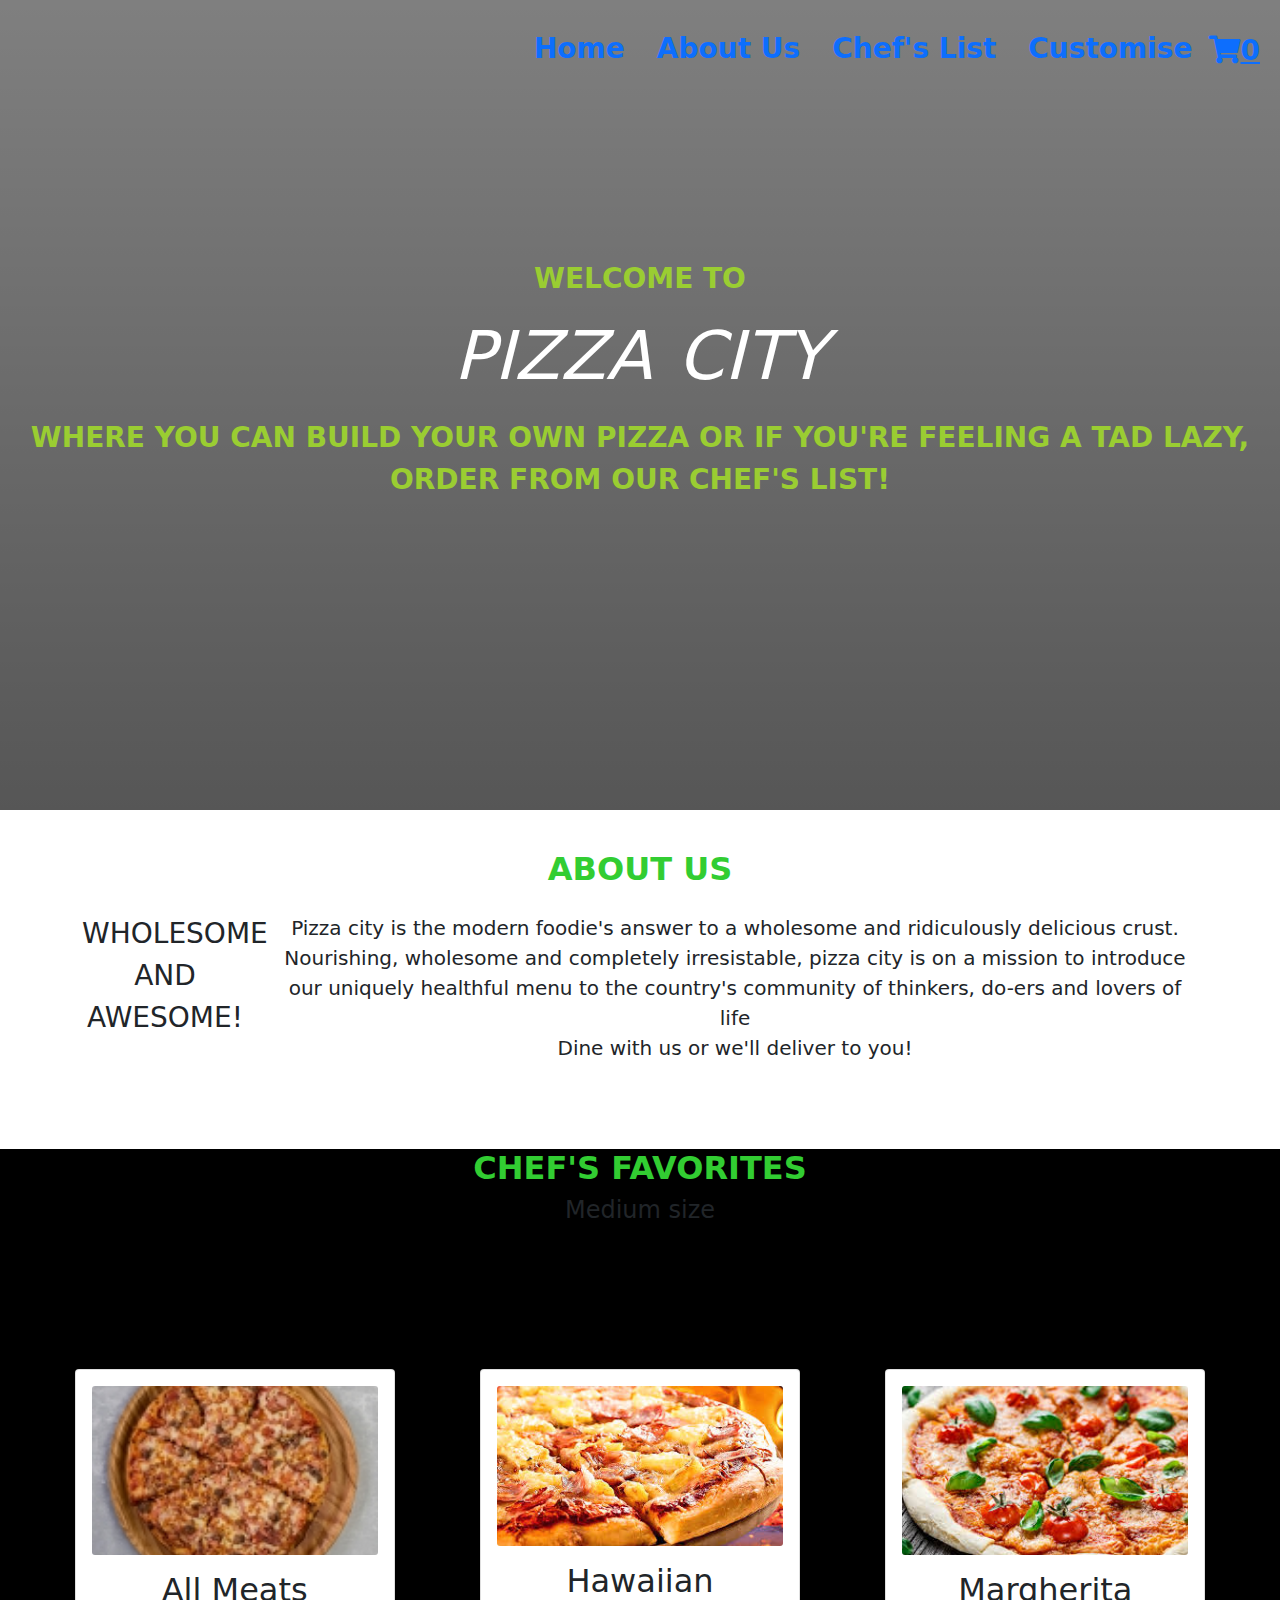
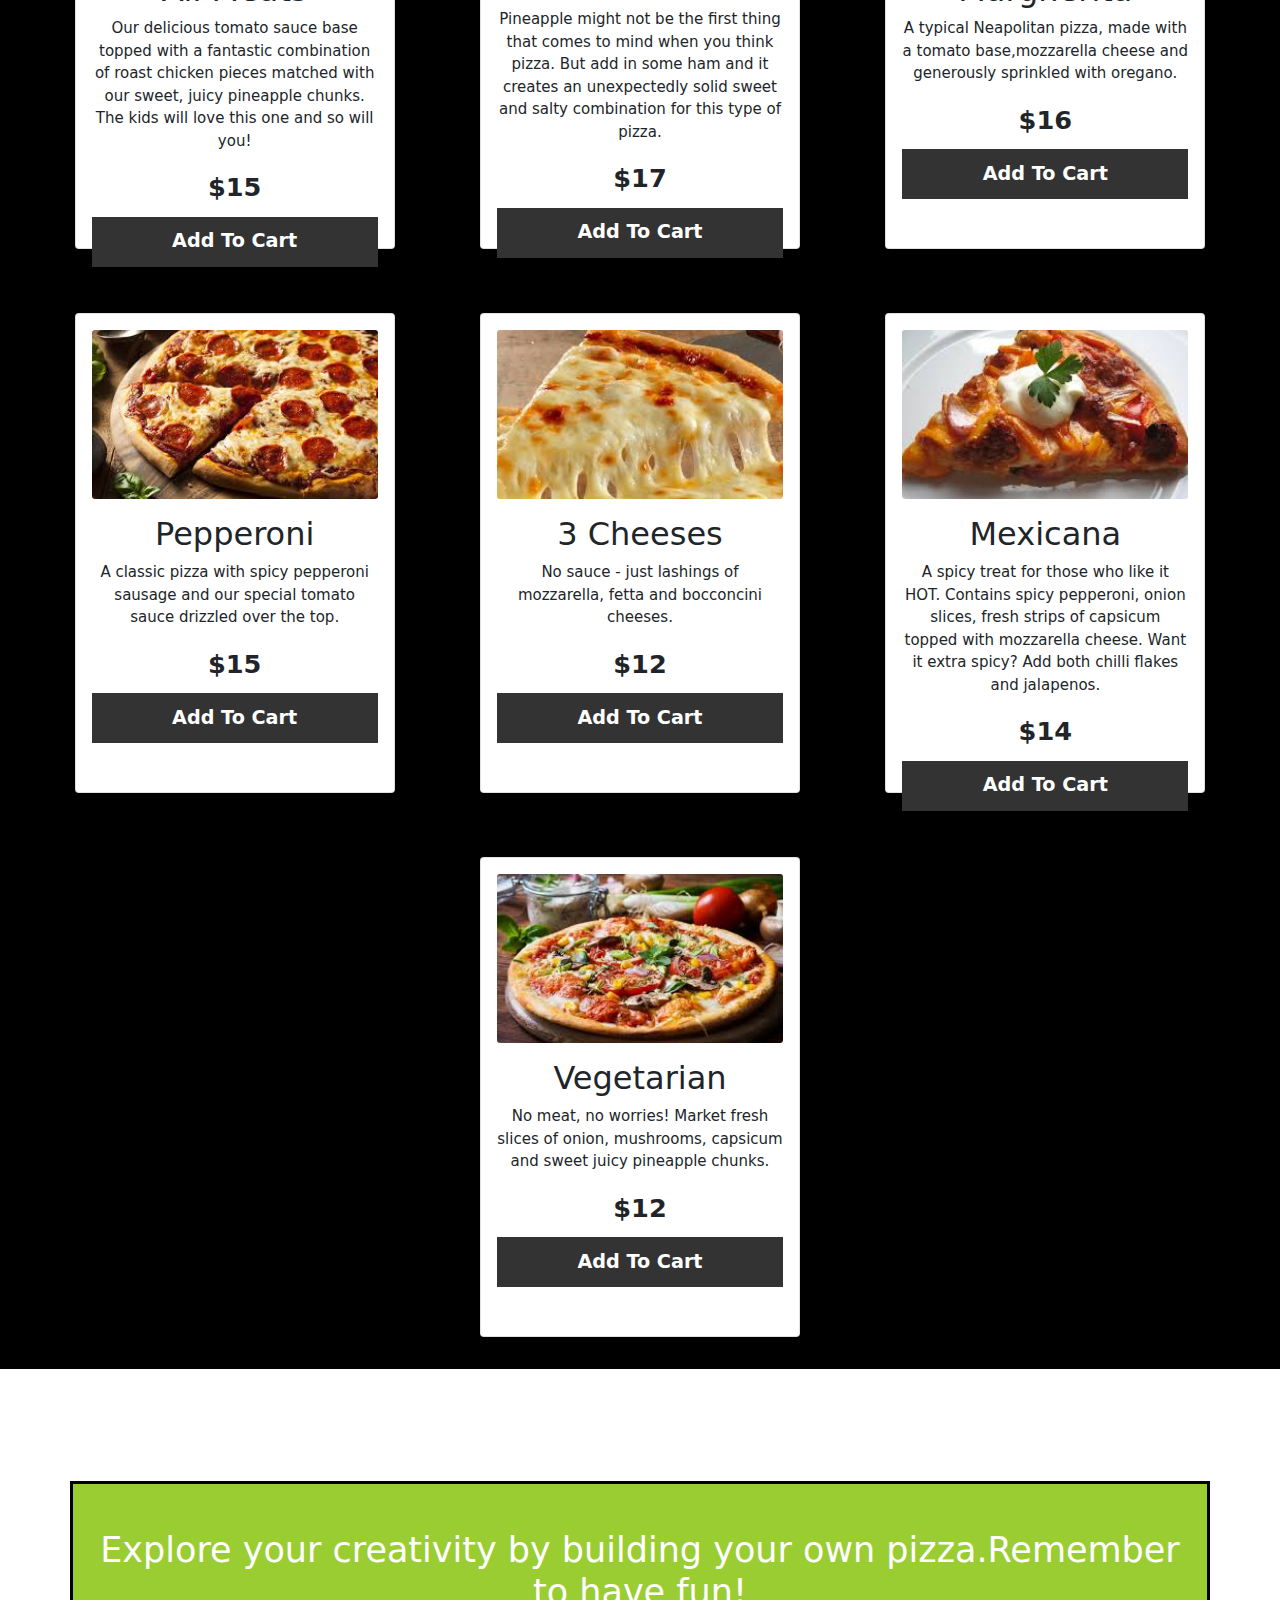
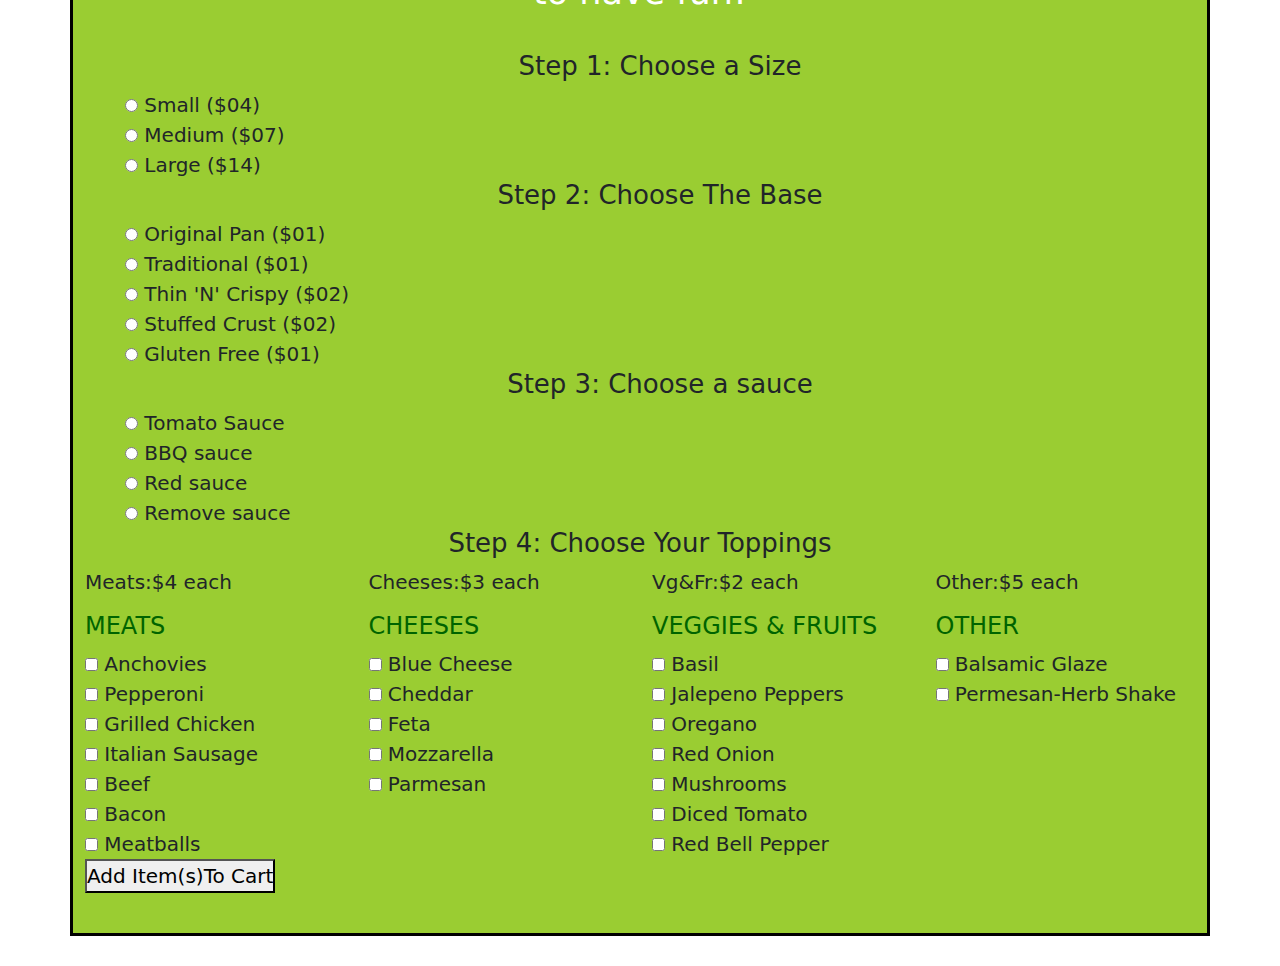
==== commit d4eb1ef0: "add image files and cart.html" ====
--- a/index.html
+++ b/index.html
@@ -264,5 +264,19 @@
 </section>
 <!-- buid your own pizza form ends -->
 
+<section class="cart">
+    <div class="products-container">
+        <div class="product-header">
+            <h5 class="product-title"></h5>
+            <h5 class="price"></h5>
+            <h5 class="quantity"></h5>
+            <h5 class="total"></h5>
+        </div>
+    </div>
+    <div class="products">
+        
+    </div>
+</section>
+
 </body>
 </html>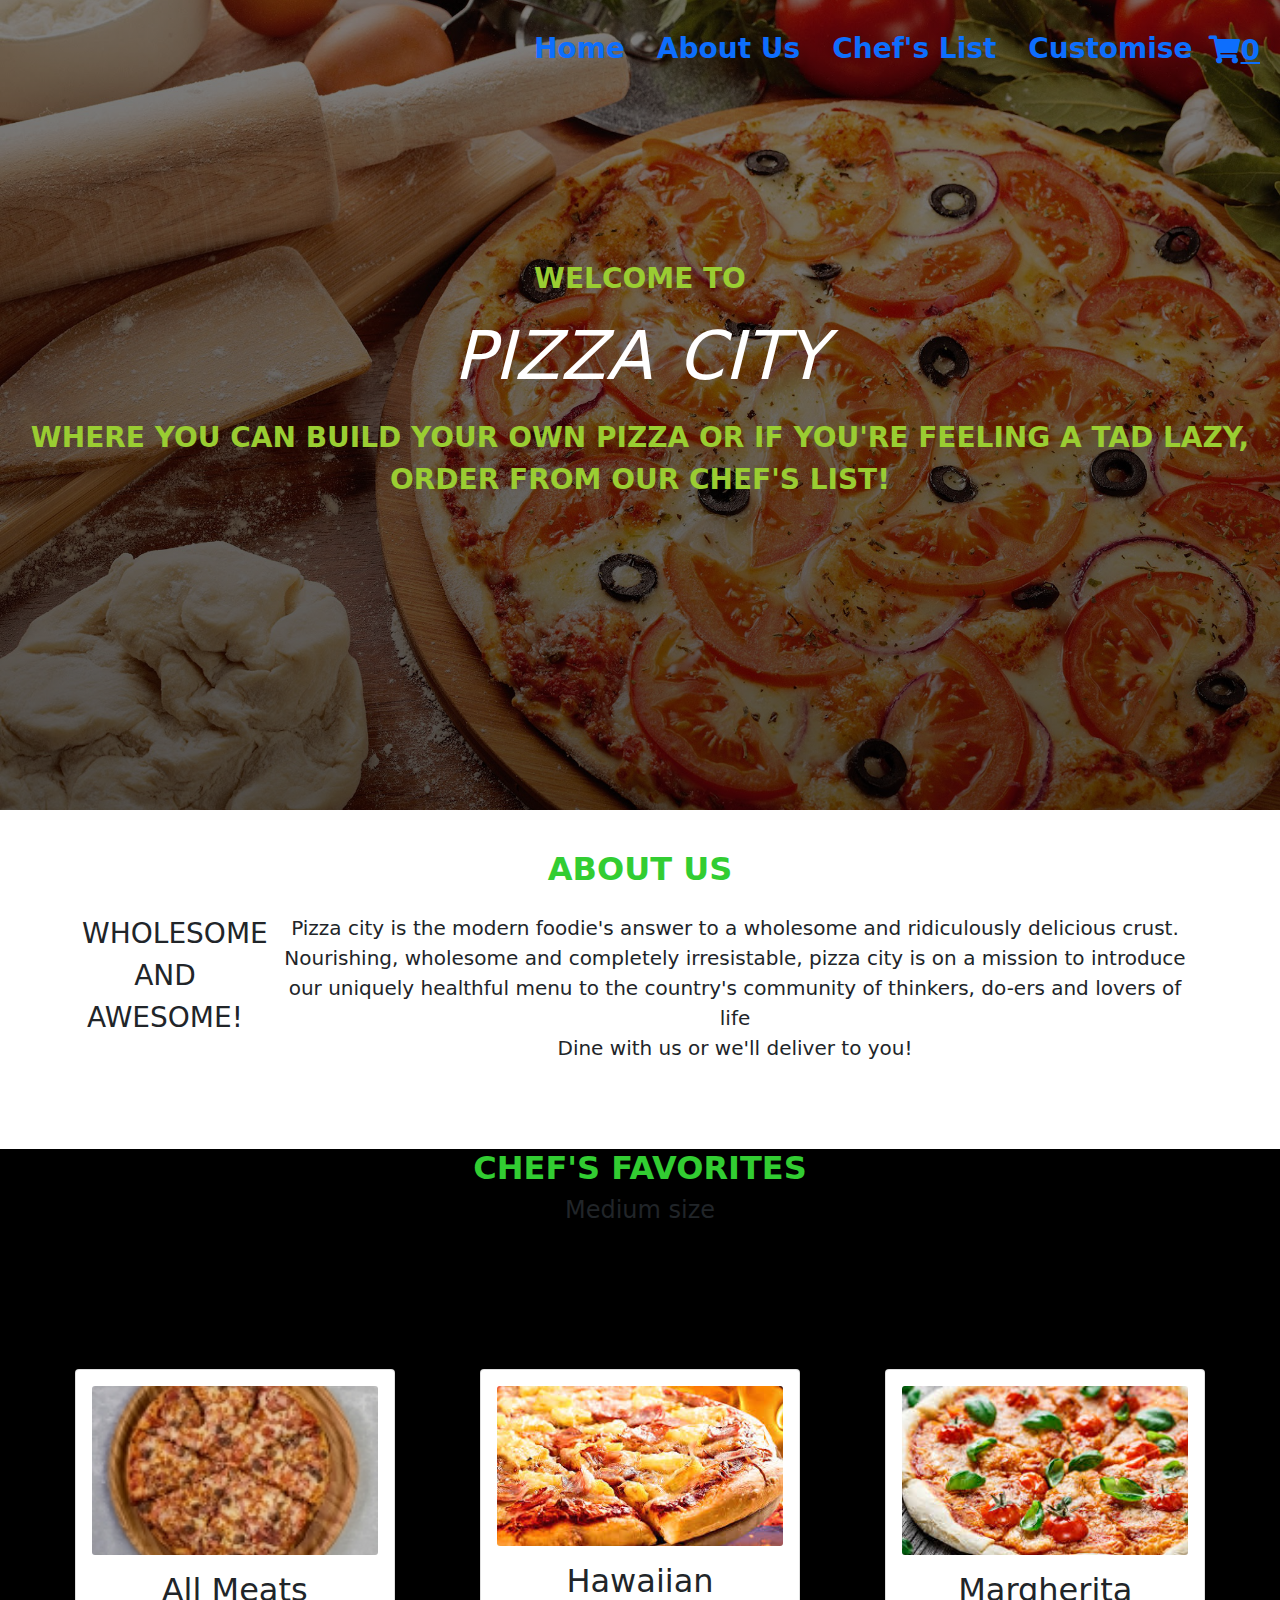
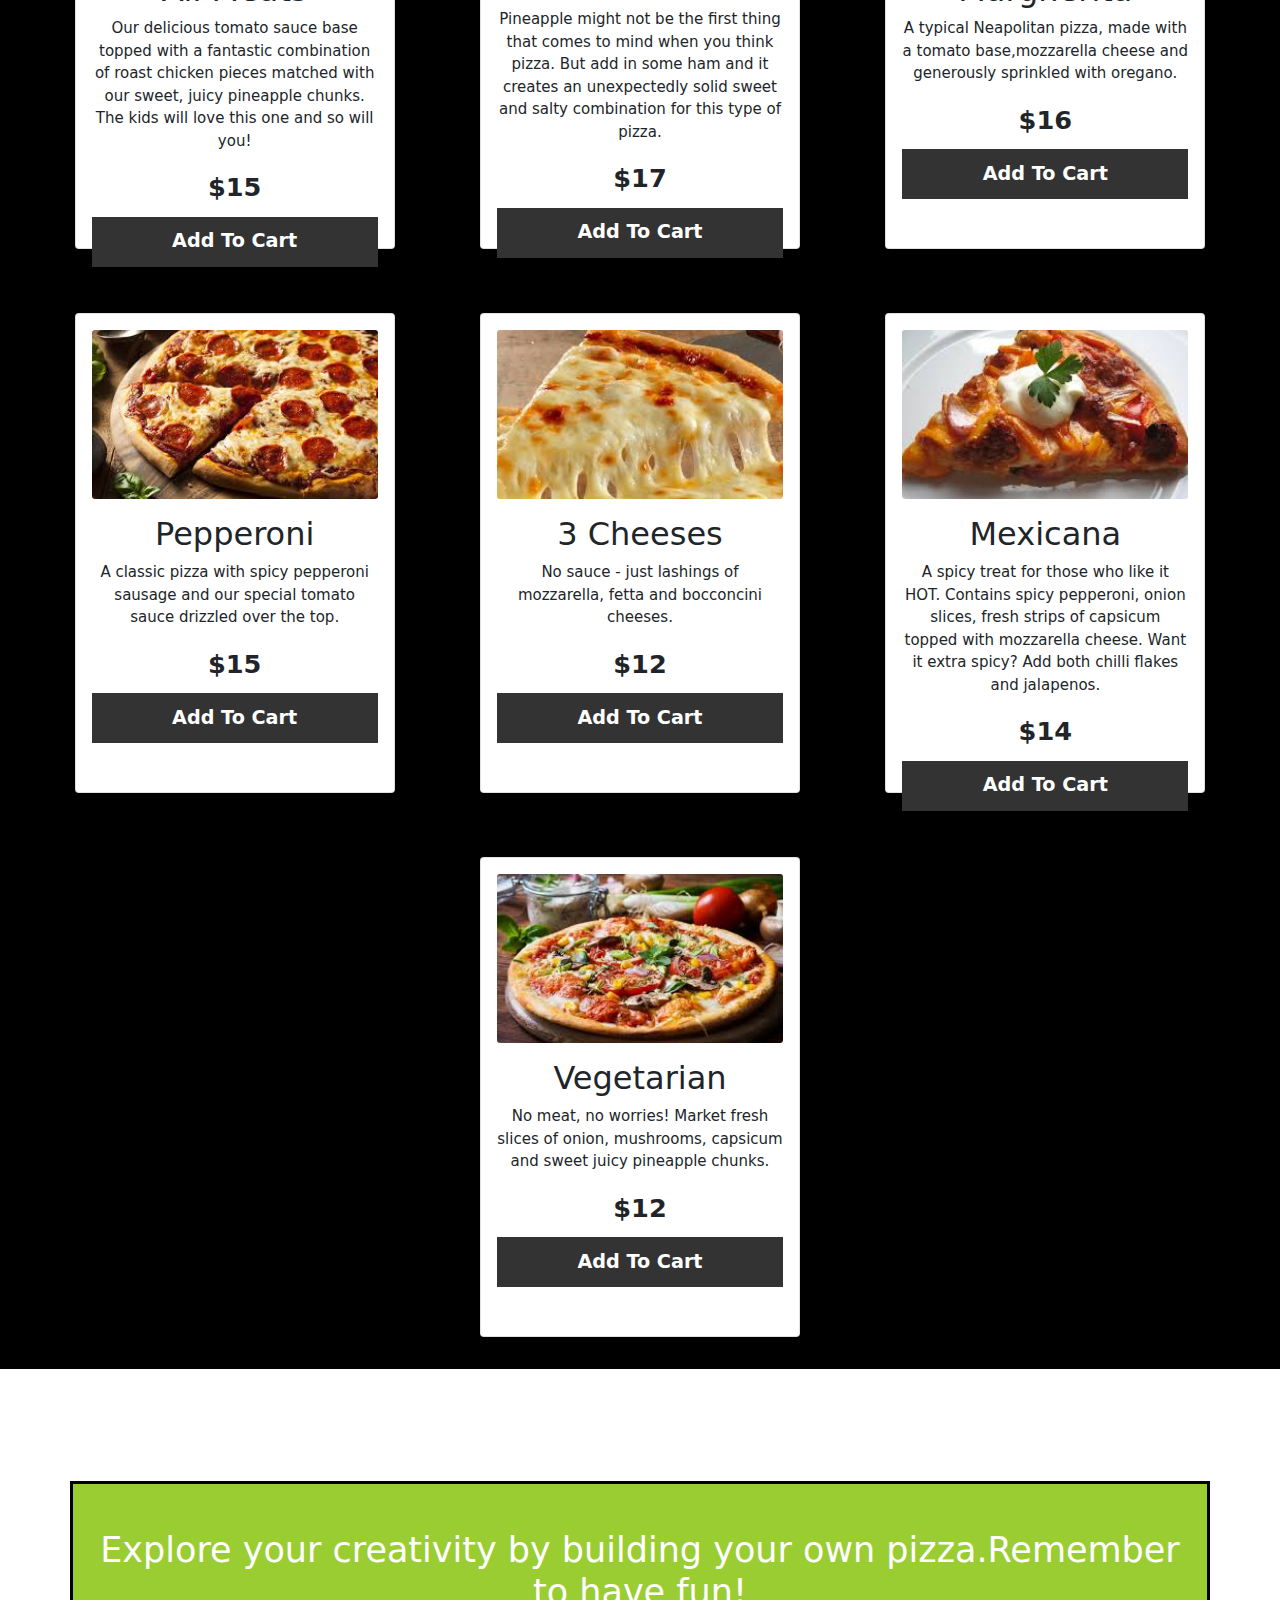
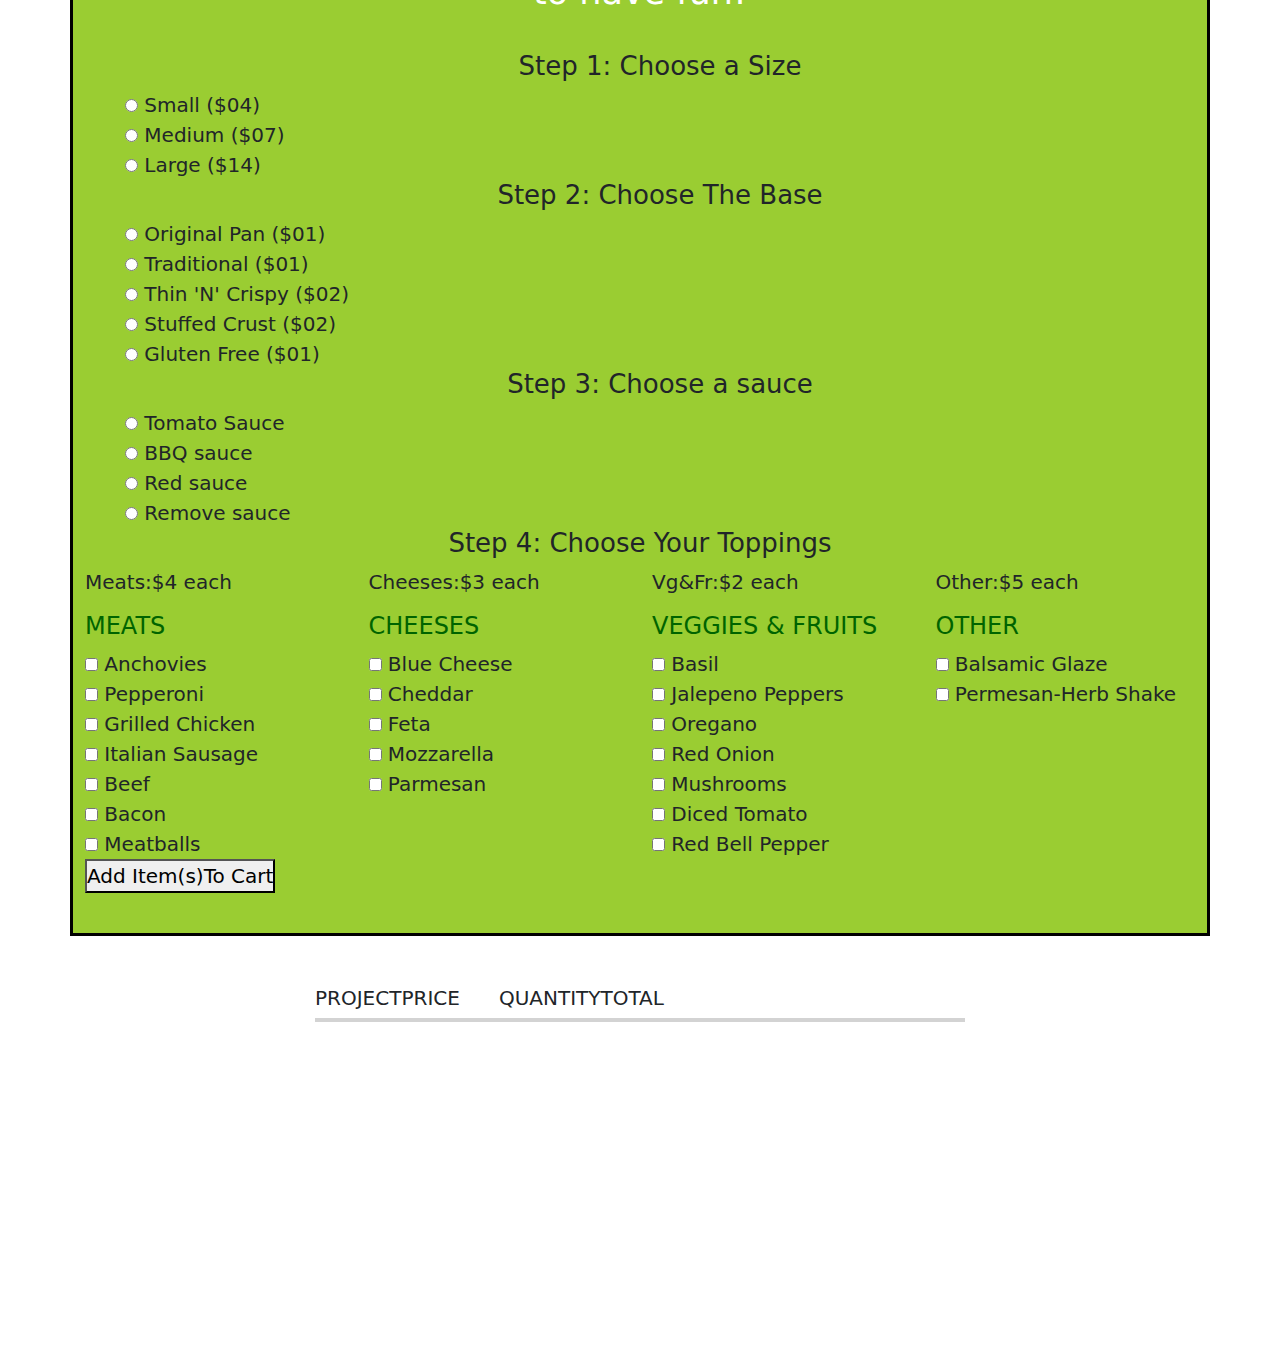
==== commit 1c601139: "can add products to cart" ====
--- a/index.html
+++ b/index.html
@@ -8,8 +8,7 @@
     <link href="https://cdnjs.cloudflare.com/ajax/libs/font-awesome/5.13.0/css/all.min.css" rel="stylesheet">
     <link href="css/bootstrap.css" rel = "stylesheet" type = "text/css">
     <link href="css/styles.css" type="text/css" rel="stylesheet">
-    <script src="js/jquery-3.5.1.js"></script>
-    <script async src="js/scripts.js"></script>
+    
 </head>
 <body>
 
@@ -29,7 +28,7 @@
             <a class="nav-link" href="#buildL">Customise</a>
         </li>
         <li class="nav-itemL">
-            <a href="#"><i class="fas fa-shopping-cart mt-3"></i><span>0</span></a>
+            <a href="cart.html"><i class="fas fa-shopping-cart mt-3"></i><span>0</span></a>
         </li>
         
     </ul>
@@ -43,6 +42,7 @@
 <!-- About us starts -->
 <section class="aboutUs" id="aboutUsL">
     <div class="container" id="container2">
+        
         <h2>About Us</h2>
         <div class="row">
             <div class="col-md-2" id="par1"><p>Wholesome and awesome!</p></div>
@@ -263,20 +263,20 @@
     </div>
 </section>
 <!-- buid your own pizza form ends -->
-
 <section class="cart">
     <div class="products-container">
         <div class="product-header">
-            <h5 class="product-title"></h5>
-            <h5 class="price"></h5>
-            <h5 class="quantity"></h5>
-            <h5 class="total"></h5>
-        </div>
-    </div>
-    <div class="products">
-        
-    </div>
-</section>
-
+            <h5 class="product-title">PROJECT</h5>
+            <h5 class="priced">PRICE</h5>
+            <h5 class="quantity">QUANTITY</h5>
+            <h5 class="total">TOTAL</h5>
+            
+        </div>
+        <div id="log"></div>
+    </div>
+    
+</section>
 </body>
+<script src="js/jquery-3.5.1.js"></script>
+<script src="js/scripts.js"></script>
 </html>--- a/css/styles.css
+++ b/css/styles.css
@@ -7,7 +7,7 @@
 
 /* introduction starts*/
 .intro{
-    background-image:linear-gradient(rgba(0, 0, 0, 0.5), rgba(0, 0, 0, 0.664)),url("../images/intro4.jpg.crdownload");
+    background-image:linear-gradient(rgba(0, 0, 0, 0.5), rgba(0, 0, 0, 0.664)),url("../images/Trumpwallpapers\ -\ Pizza\ Wallpapers.jpeg");
     height: 90vh;
     background-size: cover;
     background-position: center;
@@ -167,4 +167,32 @@
     padding-left: 40px;
 }
 
-/* Build your pizza ends */+/* Build your pizza ends */
+
+/* ----------------------CART PAGE-------------------- */
+
+.products-container{
+    max-width:650px;
+    justify-content: space-around;
+    margin:0 auto;
+    margin-top: 50px;
+}
+.product-header{
+    width:100%;
+    max-width:650px;
+    display:flex;
+    justify-content: flex-start;
+    border-bottom: 4px solid lightgrey;
+    margin:0 auto;
+}
+.products-title{
+    width:45%;
+}
+.priced{
+    width:15%;
+  
+}
+.products-container{
+    height:40vh;
+    width: 100vh
+}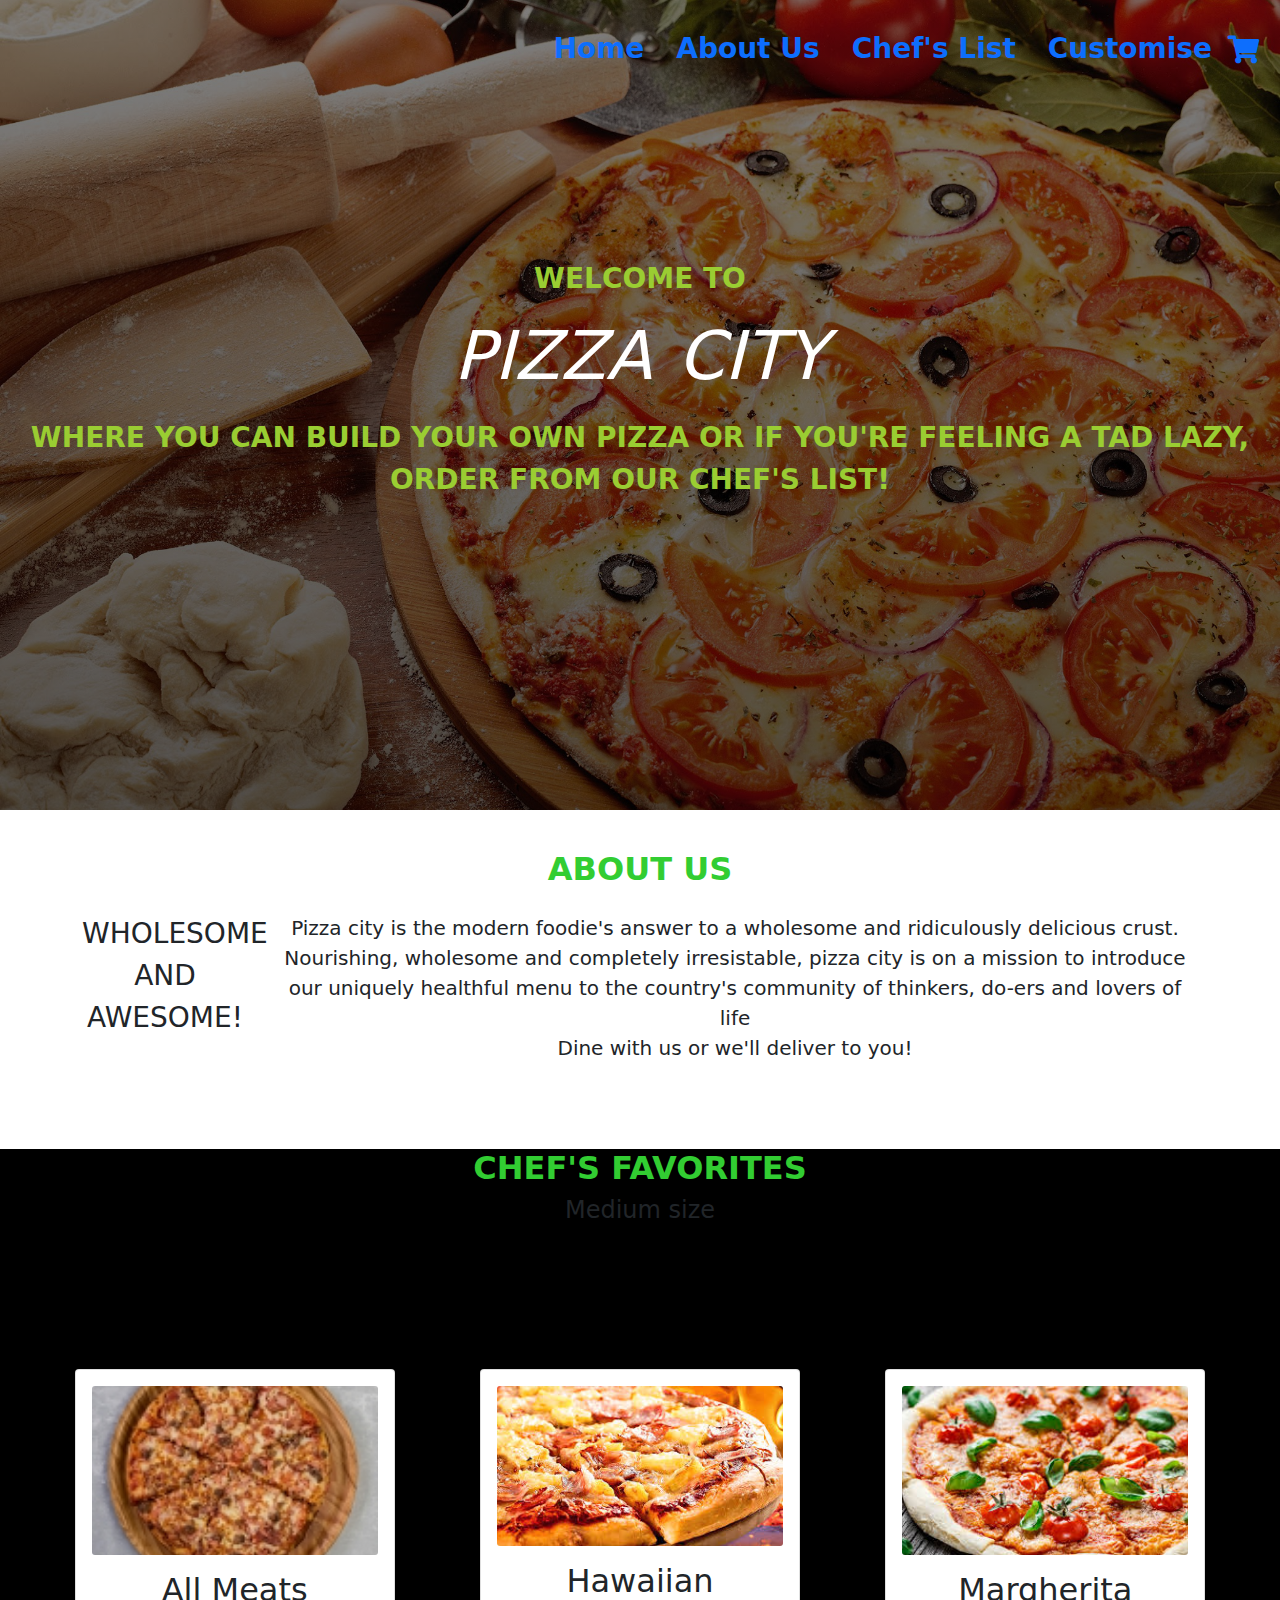
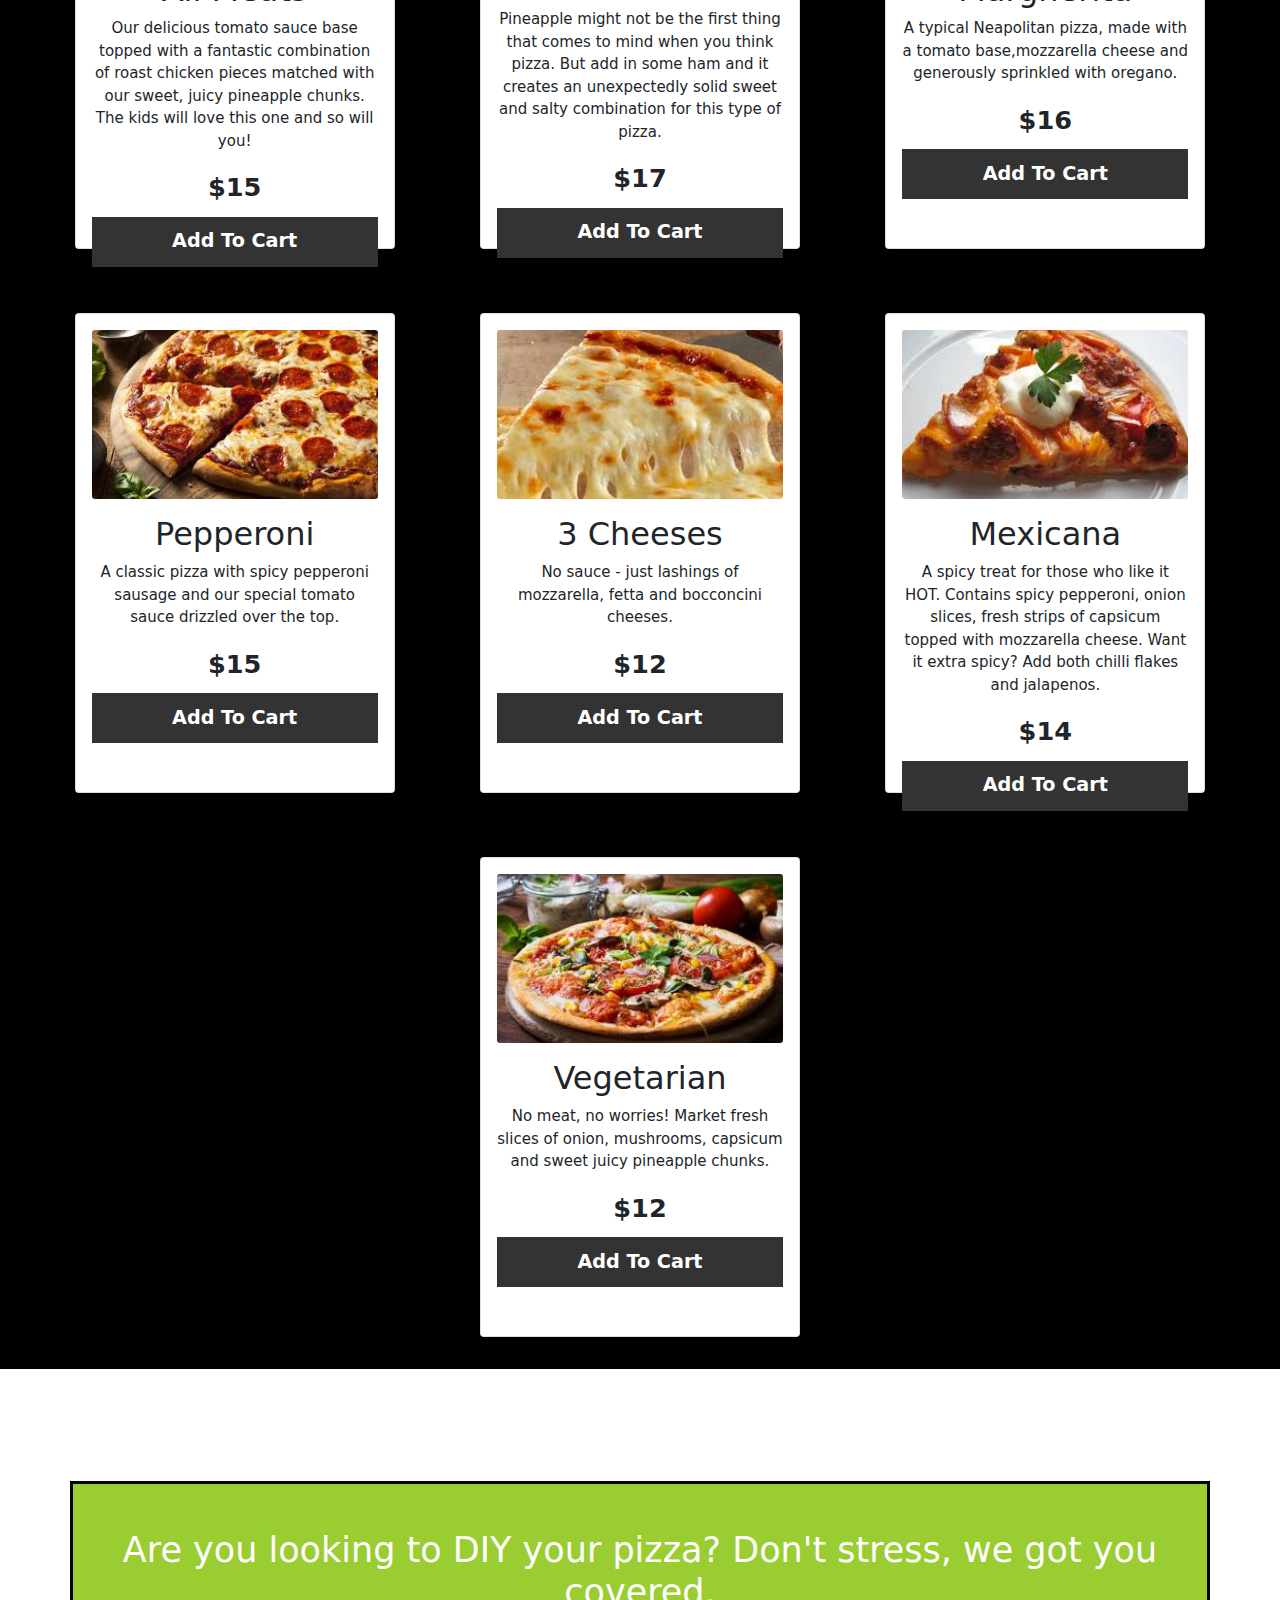
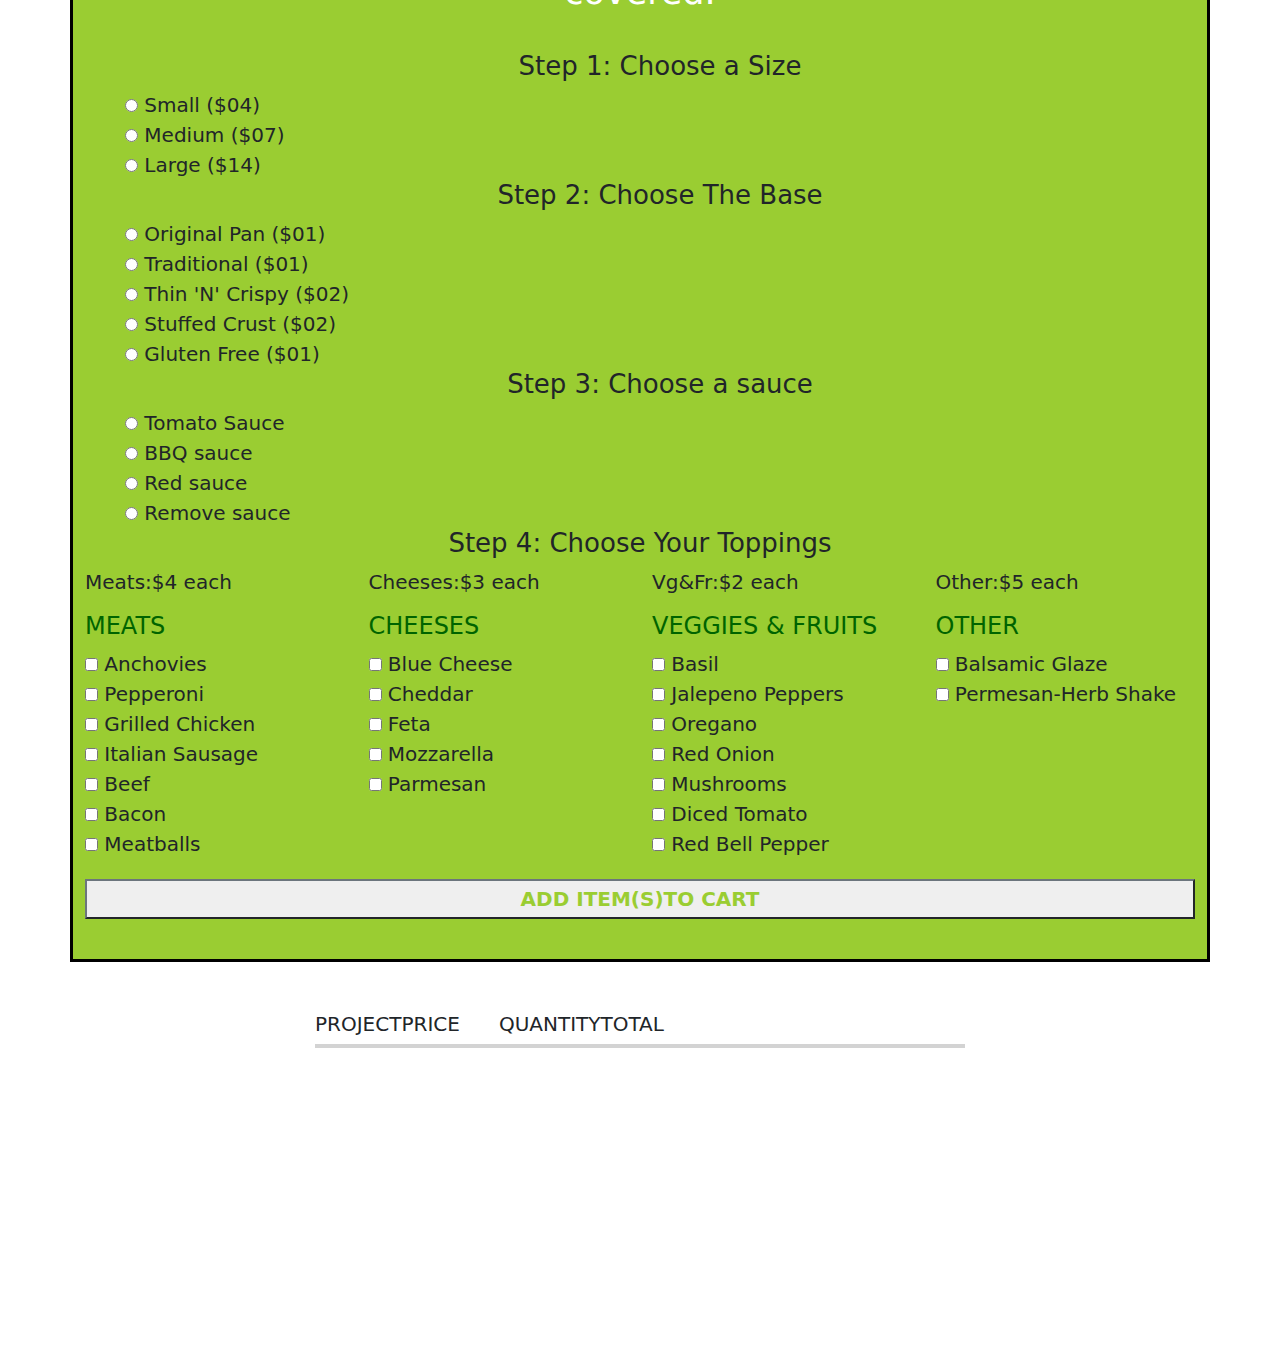
==== commit a6066d12: "custom made form button" ====
--- a/index.html
+++ b/index.html
@@ -28,7 +28,7 @@
             <a class="nav-link" href="#buildL">Customise</a>
         </li>
         <li class="nav-itemL">
-            <a href="cart.html"><i class="fas fa-shopping-cart mt-3"></i><span>0</span></a>
+            <a href="#cartL"><i class="fas fa-shopping-cart mt-3"></i></a>
         </li>
         
     </ul>
@@ -117,7 +117,7 @@
 <!-- buid your own pizza form start -->
 <section class="buid" id="buildL">
     <div class="container" id="containerBuild">
-        <h2 id="title3">Explore your creativity by building your own pizza.Remember to have fun!</h2>
+        <h2 id="title3">Are you looking to DIY your pizza? Don't stress, we got you covered.</h2>
         <div class="step1">
             <h2>Step 1: Choose a Size</h2>
             <input type="radio" id="Small" name="size" value="Small" class="clickable" required>
@@ -258,12 +258,12 @@
                 </div>
             </div>
         </div>
-        <button type="submit" id="submit">Add Item(s)To Cart</button>
+        <button type="submit" id="submit" class="btn-outline-secondary">Add Item(s)To Cart</button>
         
     </div>
 </section>
 <!-- buid your own pizza form ends -->
-<section class="cart">
+<section class="cart" id="cartL">
     <div class="products-container">
         <div class="product-header">
             <h5 class="product-title">PROJECT</h5>
--- a/css/styles.css
+++ b/css/styles.css
@@ -166,7 +166,17 @@
 .step3{
     padding-left: 40px;
 }
-
+#submit{
+    margin-top:20px;
+    text-transform: uppercase;
+    color:yellowgreen;
+    height:40px;
+    width:100%;
+    justify-content: center;
+    align-items: center;
+    font-size: 20px;
+    font-weight: bolder;
+}
 /* Build your pizza ends */
 
 /* ----------------------CART PAGE-------------------- */
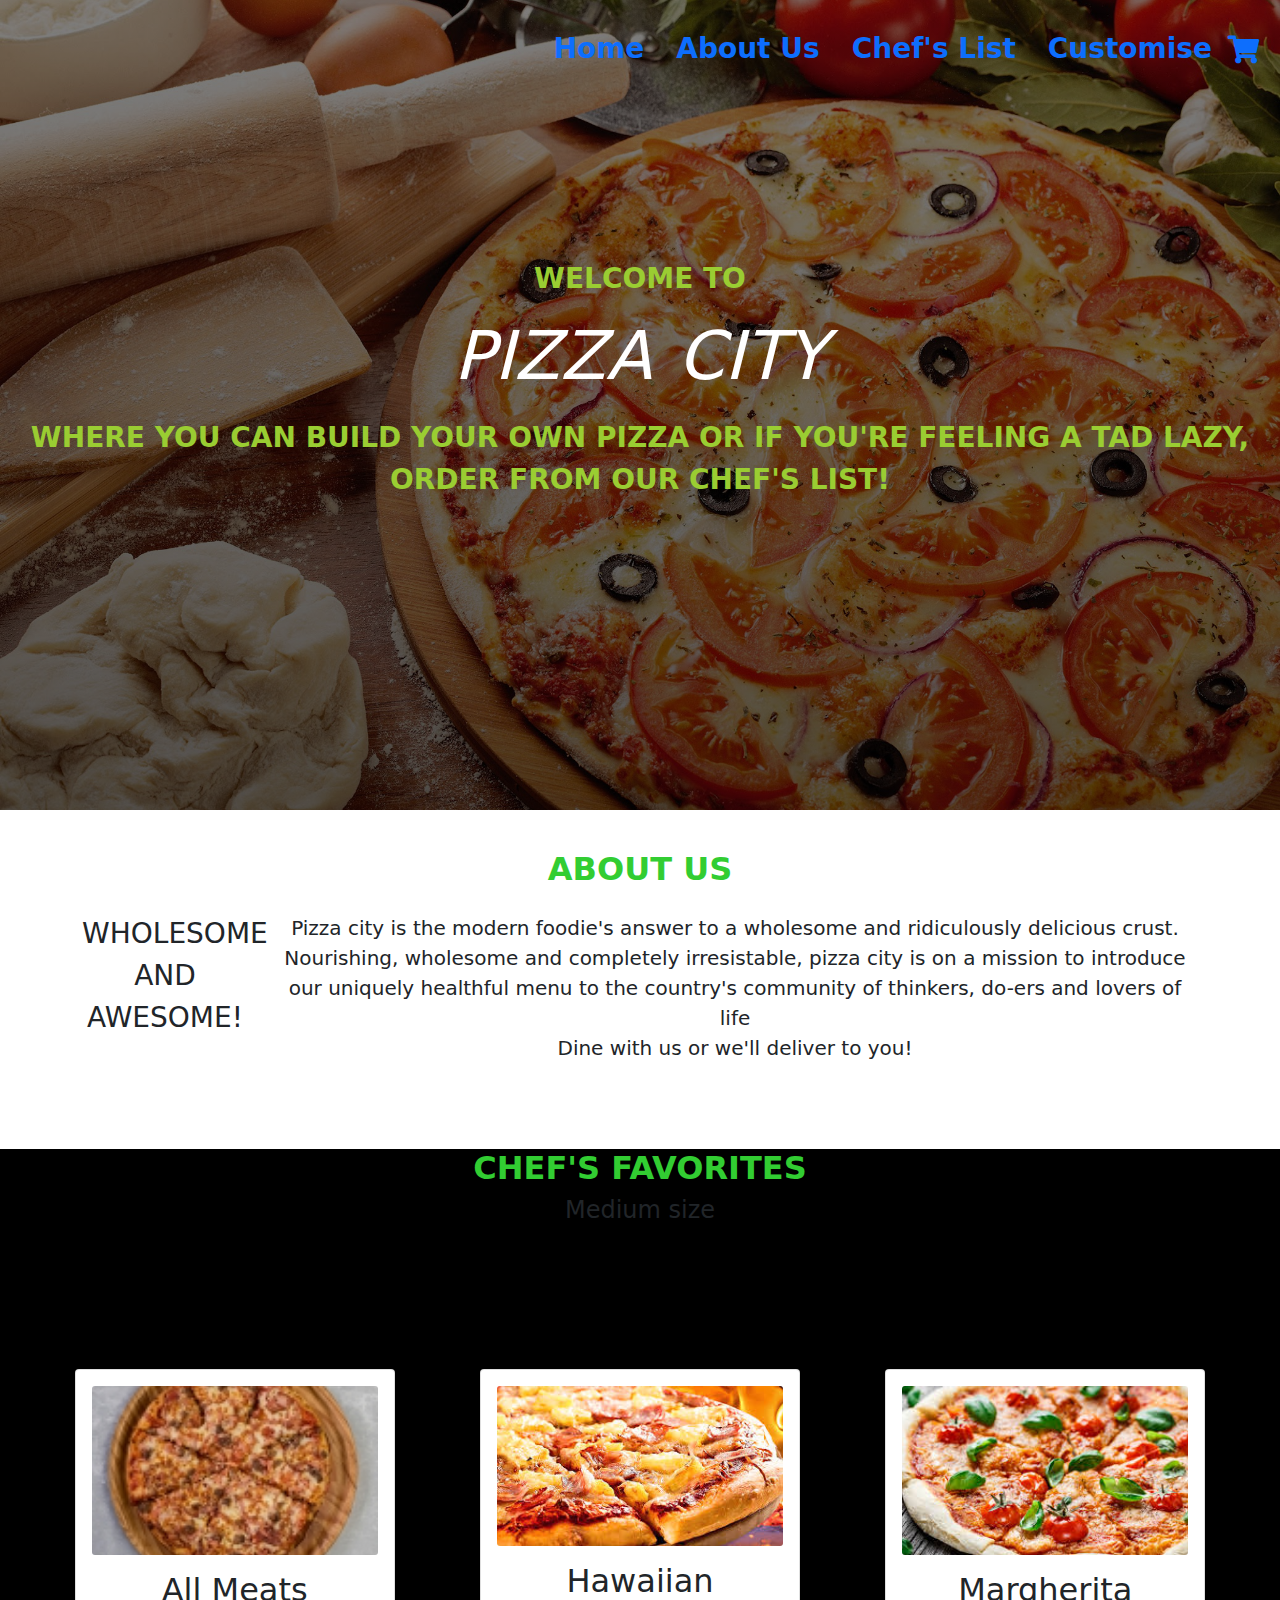
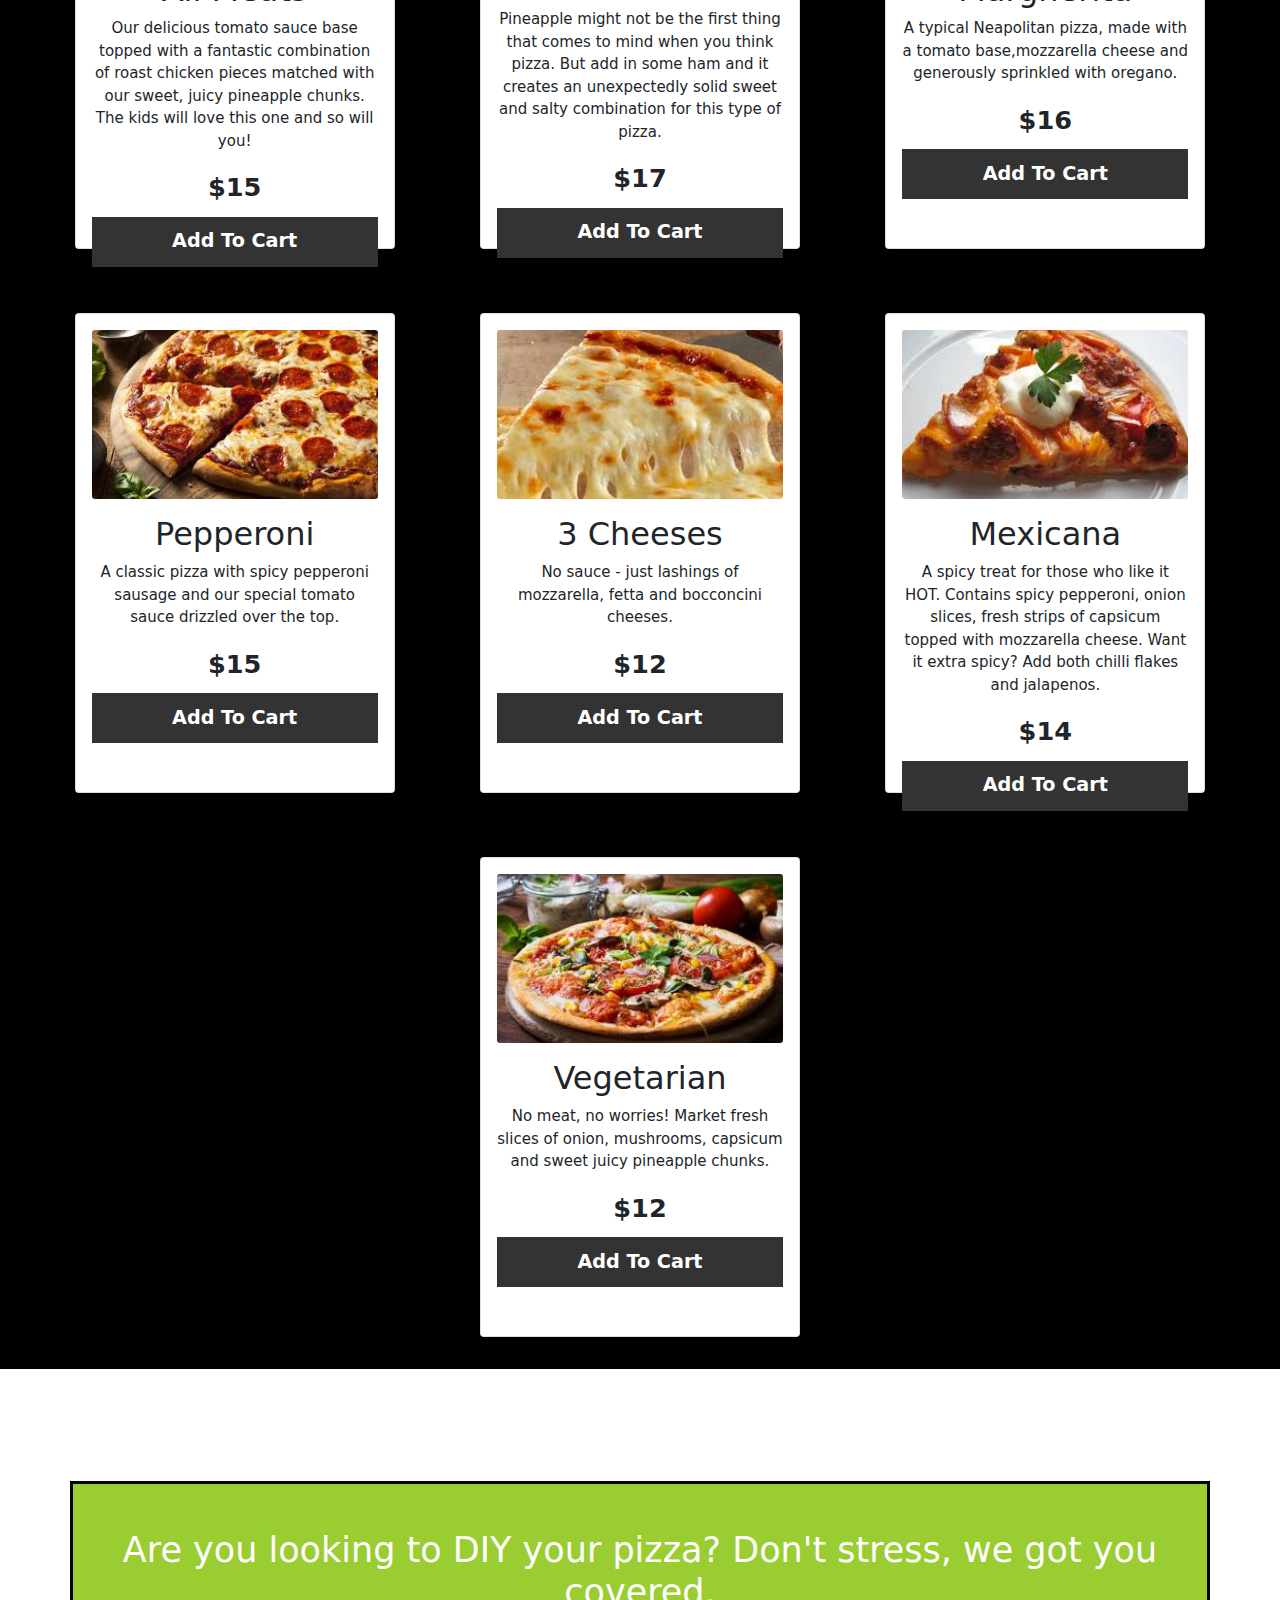
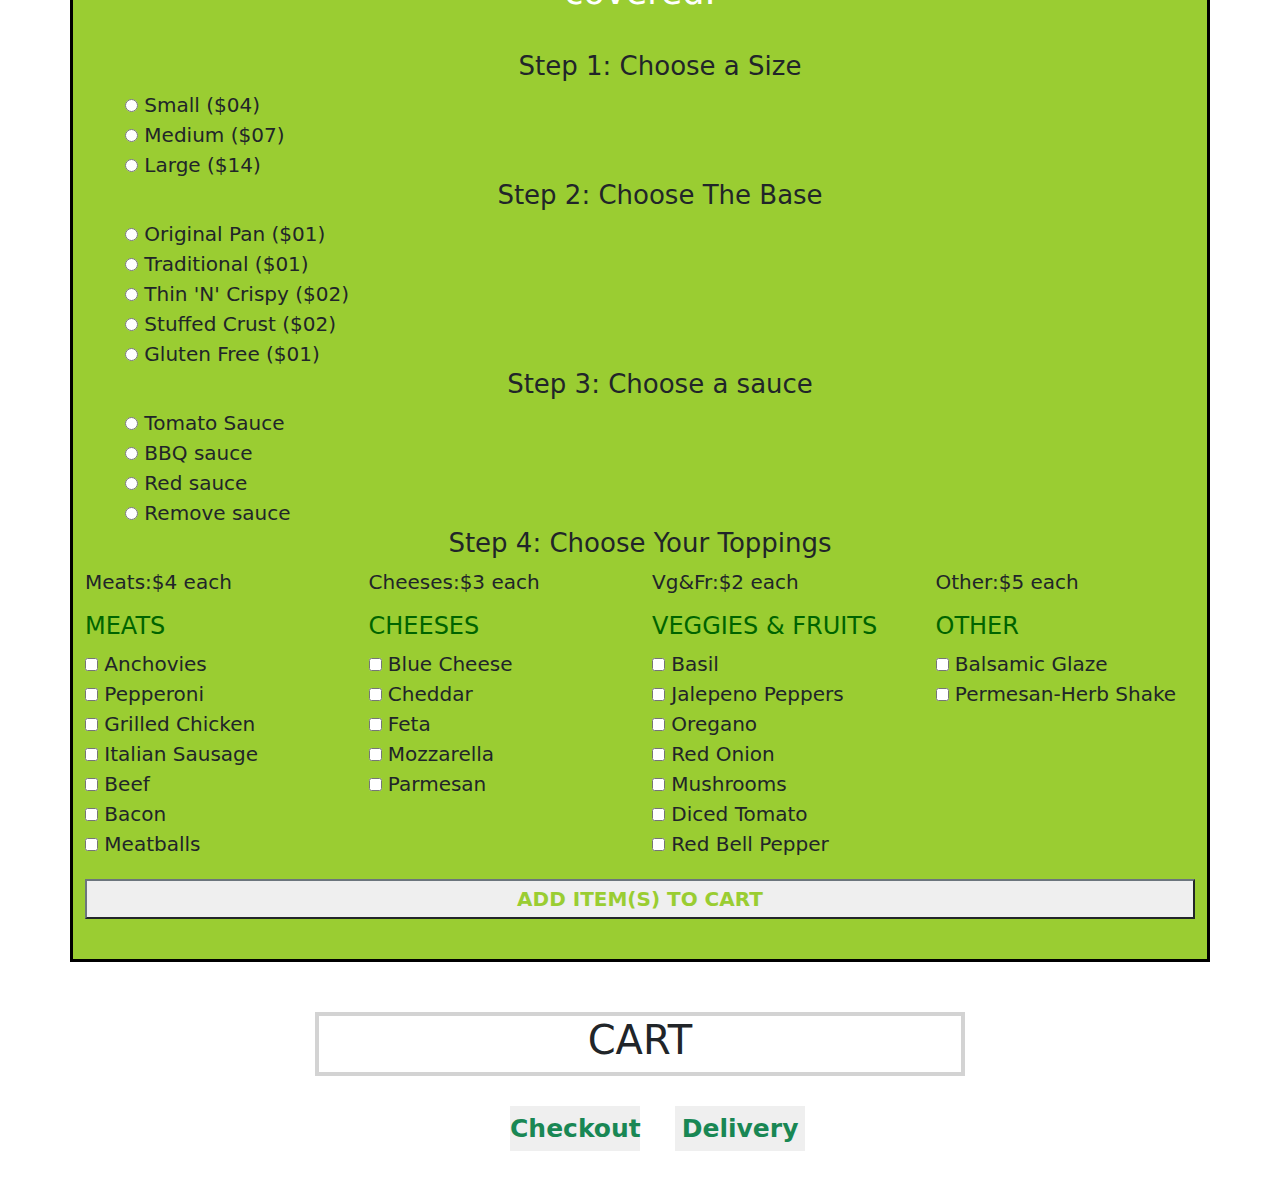
==== commit 92a9ccf1: "add readme and license" ====
--- a/index.html
+++ b/index.html
@@ -258,7 +258,7 @@
                 </div>
             </div>
         </div>
-        <button type="submit" id="submit" class="btn-outline-secondary">Add Item(s)To Cart</button>
+        <button type="submit" id="submit" class="btn-outline-secondary">Add Item(s) To Cart</button>
         
     </div>
 </section>
@@ -266,13 +266,11 @@
 <section class="cart" id="cartL">
     <div class="products-container">
         <div class="product-header">
-            <h5 class="product-title">PROJECT</h5>
-            <h5 class="priced">PRICE</h5>
-            <h5 class="quantity">QUANTITY</h5>
-            <h5 class="total">TOTAL</h5>
-            
+            <h1>CART</h1>
         </div>
         <div id="log"></div>
+        <button class="btn-outline-success" id="bt1">Checkout</button>
+        <button class="btn-outline-success" id="bt2">Delivery</button>
     </div>
     
 </section>
--- a/css/styles.css
+++ b/css/styles.css
@@ -191,9 +191,12 @@
     width:100%;
     max-width:650px;
     display:flex;
-    justify-content: flex-start;
-    border-bottom: 4px solid lightgrey;
+    justify-content: center;
+    border: 4px solid lightgrey;
     margin:0 auto;
+    margin-bottom: 10px;
+    font-weight: bolder;
+    font-size: 20px;
 }
 .products-title{
     width:45%;
@@ -203,6 +206,22 @@
   
 }
 .products-container{
-    height:40vh;
+    margin-bottom: 50px;
     width: 100vh
+}
+#log{
+    font-size:18px;
+}
+.cart button{
+    margin-top: 20px;
+    justify-content: center;
+    height: 45px;
+    width:20%;
+    font-size: 25px;
+    margin-right: 30px;
+    border:none;
+    font-weight: bolder;
+}
+#bt1{
+    margin-left: 30%;
 }